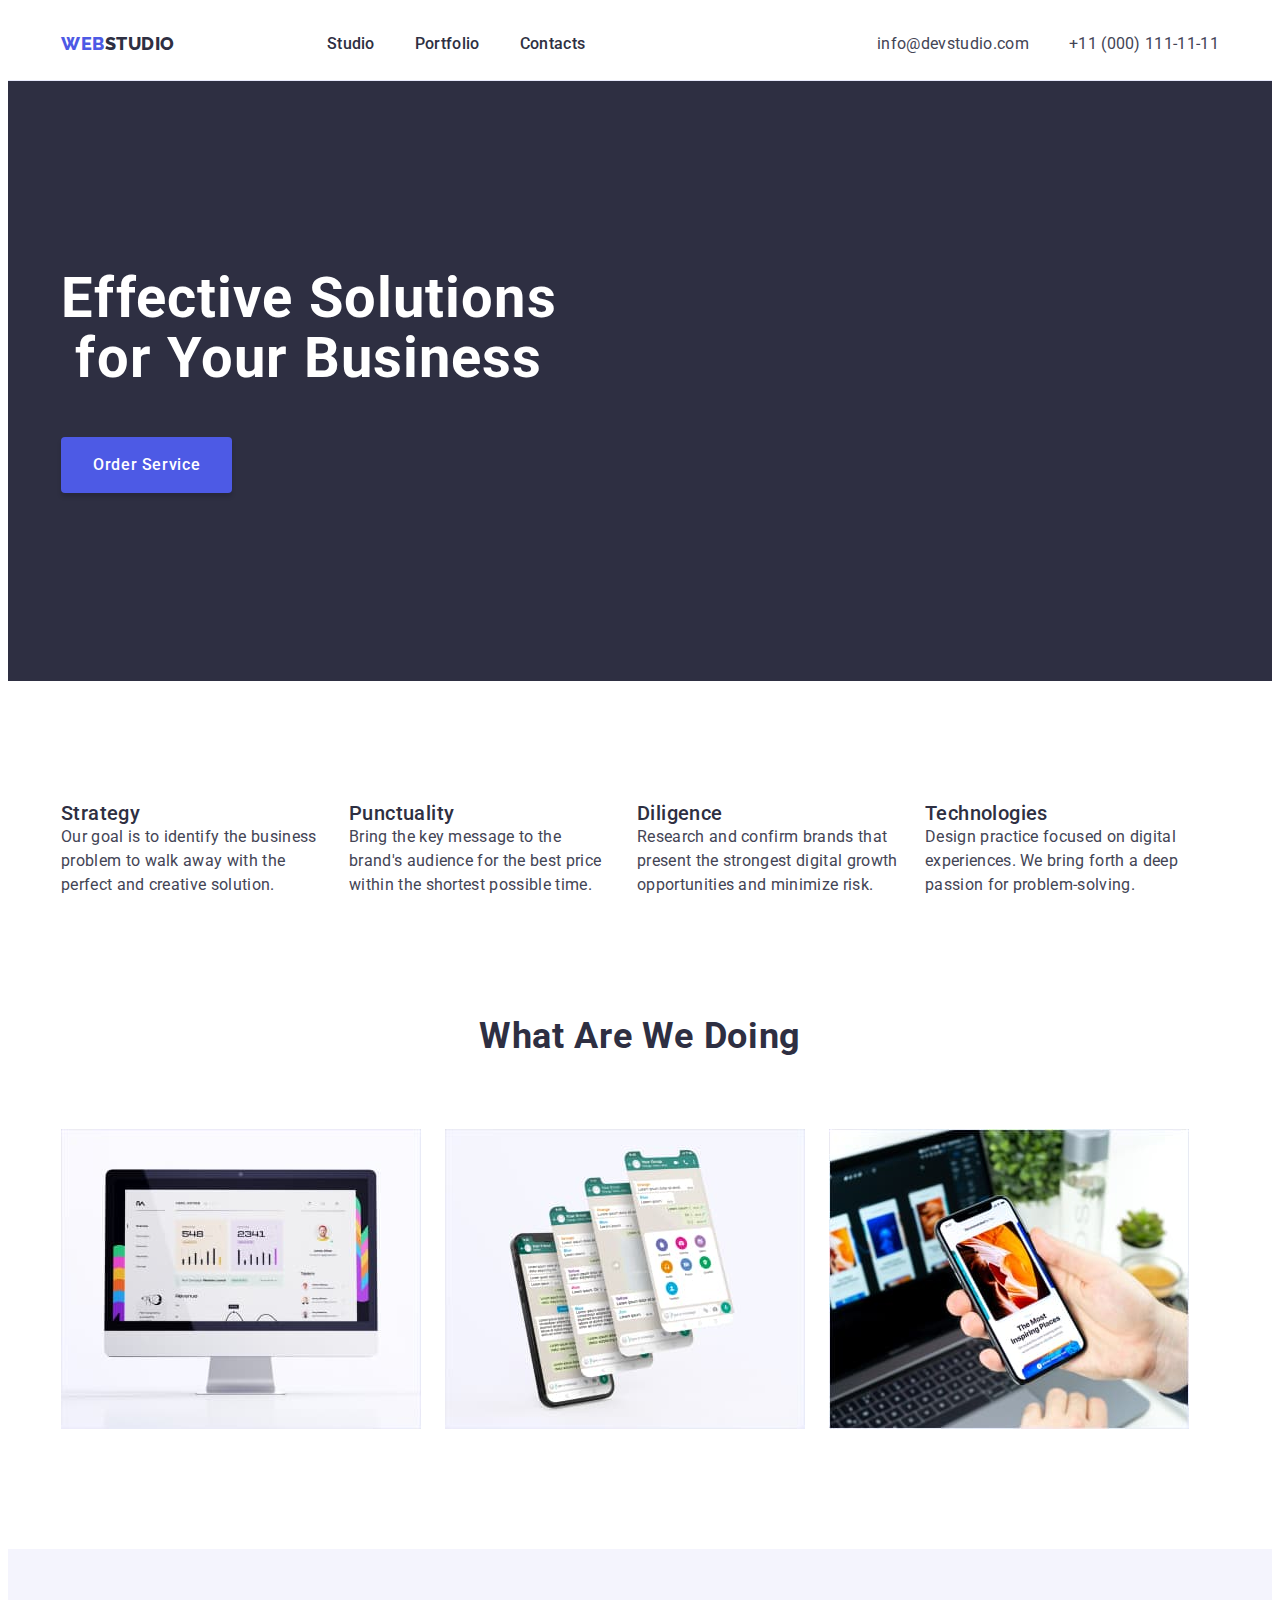
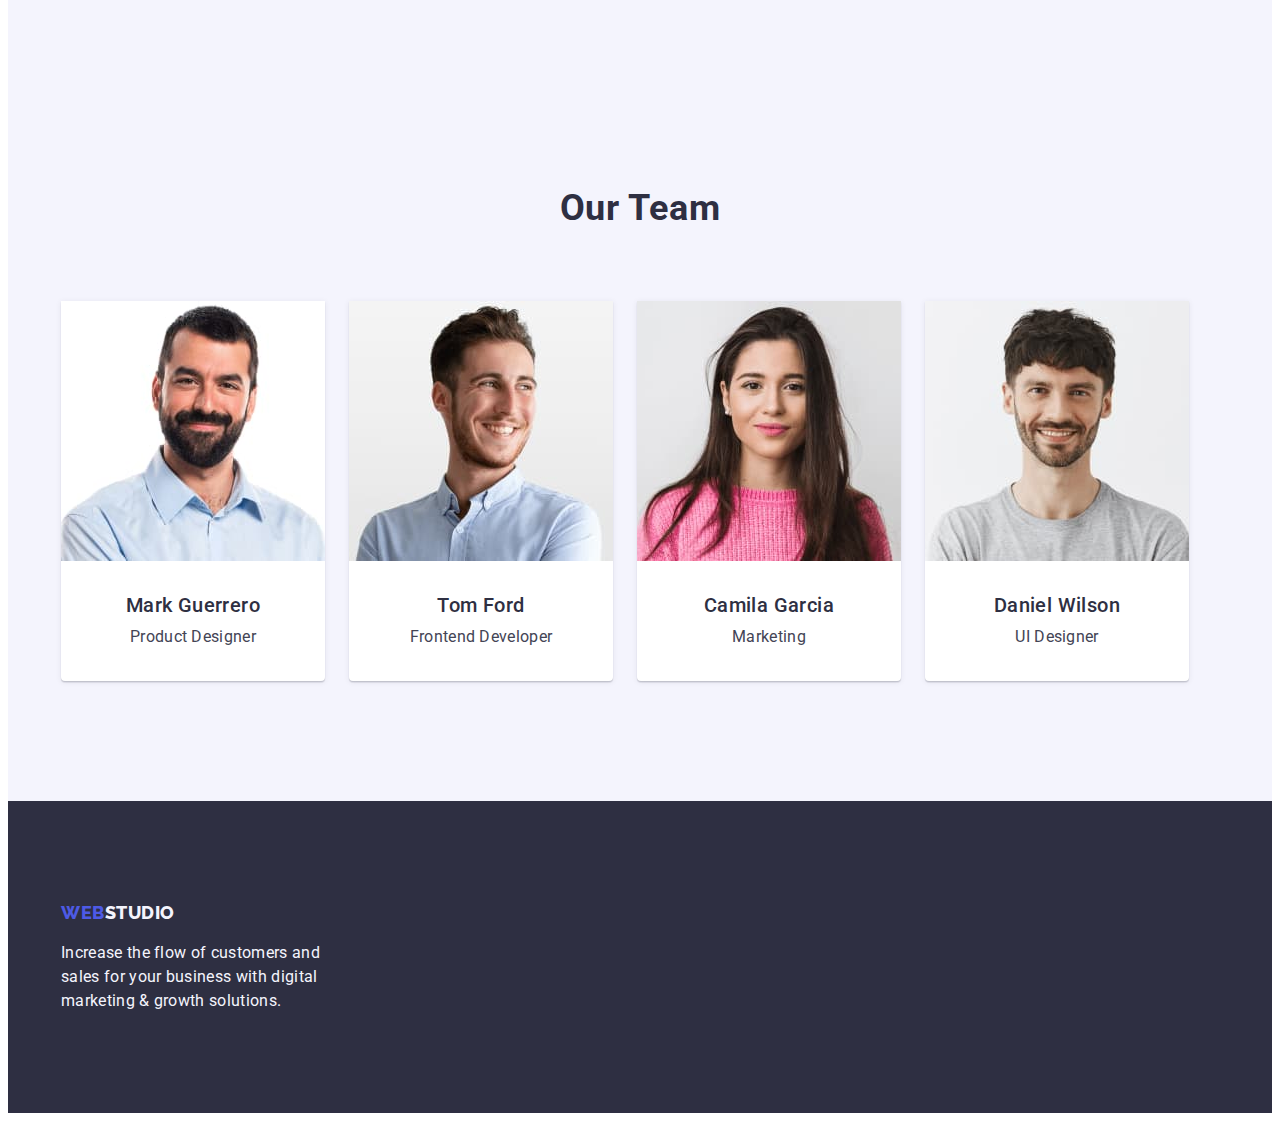
==== index.html @ 6971f5da "upd" ====
<!DOCTYPE html>
<html lang="en">
<head>
    <meta charset="UTF-8">
    <meta name="viewport" content="width=device-width, initial-scale=1.0">
    <title>project</title>
    <link rel="preconnect" href="https://fonts.googleapis.com">
    <link rel="preconnect" href="https://fonts.gstatic.com" crossorigin>
    <link rel="preconnect" href="https://fonts.googleapis.com">
    <link rel="preconnect" href="https://fonts.gstatic.com" crossorigin>
    <link href="https://fonts.googleapis.com/css2?family=Inter:wght@400;700&family=Raleway:wght@800&family=Roboto:wght@400;500;700&display=swap" rel="stylesheet">
    <link rel="stylesheet" href="https://cdnjs.cloudflare.com/ajax/libs/modern-normalize/2.0.0/modern-normalize.min.css"
        integrity="sha512-4xo8blKMVCiXpTaLzQSLSw3KFOVPWhm/TRtuPVc4WG6kUgjH6J03IBuG7JZPkcWMxJ5huwaBpOpnwYElP/m6wg=="
        crossorigin="anonymous" referrerpolicy="no-referrer" />
    <link rel="stylesheet" href="./css/style.css">
</head>
<body>

    <header class="header-content">
        <div class="container header-container">
      <nav class="header-nav">
        <a class="logo link" href="/index.html">Web<span class="logo-studio-header">Studio</span></a>
            
            <ul class="list container-list" >
                <li><a class="list-link link" href="./index.html">Studio</a></li>
                <li><a class="list-link link" href="./portfolio.html">Portfolio</a></li>
                <li><a class="list-link link" href="">Contacts</a></li>
            </ul>
          
      </nav>
      
        <address class="contacts">
            <ul class="contacts-list">
                <li><a class="contacts-list-link link" href="mailto:info@devstudio.com">info@devstudio.com</a></li>
                <li><a class="contacts-list-link link" href="mailto:info@devstudio.com">+11 (000) 111-11-11</a></li>
            </ul>
        </address>
        </div>
    </header>

    <main>
        
        
        <section class="body">
            <div class="container">
                <h1 class="title">Effective Solutions <br> for Your Business</h1>
                <button class="title-btn"  type="button">Order Service</button>
            </div>
        </section>

        <section section-2>
            <div class="container">
                <h2 class="visually-hidden" >Advantages</h2>
                 <ul class="list container-list-item">
                    <li><h3 class="caption">Strategy</h3><p class="caption-desc">Our goal is to identify the business problem to walk away with the perfect and creative solution.</p></li>
                    <li><h3 class="caption">Punctuality</h3><p class="caption-desc">Bring the key message to the brand's audience for the best price within the shortest possible time.</p></li>
                    <li><h3 class="caption">Diligence</h3><p class="caption-desc">Research and confirm brands that present the strongest digital growth opportunities and minimize risk.</p></li>
                    <li><h3 class="caption">Technologies</h3><p class="caption-desc">Design practice focused on digital experiences. We bring forth a deep passion for problem-solving.</p></li>
                </ul>
            </div>
        </section>

        <section>
            <div class="container">
                <h2 class="subtitle">What are we doing</h2>
                <ul class="list container-img">
                    <li><img src="./images/img-menu-1.jpg" width="360" height="300" alt="PC"></li>
                    <li><img src="./images/img-menu-2.jpg" width="360" height="300" alt="PHONES"></li>
                    <li><img src="./images/img-menu-3.jpg" width="360" height="300" alt="PHONE"></li>
                </ul>
            </div>
        </section>

        <section class="aside">
            <div class="container">
                <h2 class="subject">Our Team</h2>
                <ul class="list subject-list ">
                    <li class="subject-list-teammate"><img src="./images/teammate-1-min.jpg" width="264" height="260" alt="photo Product Designer"><h3 class="subject-name">Mark Guerrero</h3><p class="subject-jobtitle">Product Designer</p></li>
                    <li class="subject-list-teammate"><img src="./images/teammate-2-min.jpg" width="264" height="260" alt="photo Frontend Developer"><h3 class="subject-name" >Tom Ford</h3><p class="subject-jobtitle">Frontend Developer</p></li>
                    <li class="subject-list-teammate"><img src="./images/teammate-3-min.jpg" width="264" height="260" alt="photo Marketing"><h3 class="subject-name">Camila Garcia</h3><p class="subject-jobtitle">Marketing</p></li>
                    <li class="subject-list-teammate"><img src="./images/teammate-4-min.jpg" width="264" height="260" alt="photo UI Designer"><h3 class="subject-name">Daniel Wilson</h3><p class="subject-jobtitle">UI Designer</p></li>
                </ul>
            </div>
        </section>
    </main>
<footer class="footer">
    <div class="container">
        <a class="title-footer link" href="/portfolio.html">Web<span class="logo-studio-footer">Studio</span></a>
        <p class="footer-text">Increase the flow of customers and <br>sales for your business with digital <br>marketing &
        growth solutions.</p>
    </div>
</footer>
   
    
</body>
</html>
---- css/style.css ----
:root {
    --brand-color: #4D5AE5;
    --brand-color2: #2E2F42;
    --brand-color3: #404BBF;
    --brand-color4: #FFFFFF;
    --brand-color5: #434455;
    --brand-color6: #F4F4FD;
    --brand-color7: #E7E9FC;


}

h1, h2, h3, h4, h5, h6, p{
    margin: 0;
}



img{
    display: block;
}

body {
    font-family: "Roboto", sans-serif;
    color: #434455;
    background-color: #FFFFFF;
}


a {
    text-decoration: none;
}

ul {
    list-style: none;
    margin: 0;
    padding-left: 0;
}

button{
    cursor: pointer;
}

.container { 
max-width: 1158px;
padding-left: 15px;
padding-right: 15px;
margin-left:  auto;
margin-right:  auto;

}

header{
    border-bottom: 1px solid var(--brand-color7);
    padding-top: 24px;
    padding-bottom: 24px;
    
}

.header-nav{
    display: flex;
    align-items: center;
    gap: 76px;

}
.visually-hidden {
    position: absolute;
    width: 1px;
    height: 1px;
    margin: -1px;
    border: 0;
    padding: 0;
    white-space: nowrap;
    clip-path: inset(100%);
    clip: rect(0 0 0 0);
    overflow: hidden;
}



.logo {
    color: var(--brand-color);
    font-family: 'Raleway', sans-serif;
    font-size: 18px;
    font-weight: 800;
    line-height: 1.17;
    letter-spacing: 0.03em;
    text-transform: uppercase;
    margin-right: 76px;
    
    
  
   
}

.link{
    text-decoration: none;
}

.logo-studio-header{
    color: var(--brand-color2);

}

.list-link{
        color:var(--brand-color2);
        font-size: 16px;
        font-weight: 500;
        line-height: 1.5;
        letter-spacing: 0.02em;
        padding: 24px 0;
}

.list-link:hover{
    color:var(--brand-color3);
}

.list-link:focus{
    color: var(--brand-color3);
}


.list {
    list-style: none;

}

.container-list-item{
    display: flex;
    gap: 24px;
    padding-top: 120px;

}

.container-list{
    display: flex;
    gap: 40px;

   
}



address{
    font-style: normal;
}

.contacts{
    color:var(--brand-color5);
    font-size: 16px;
    line-height: 1.5;
    letter-spacing: 0.02em;
    margin-left: auto;

       
        
}

.contacts-list{
    display: flex;
    gap: 40px;
   
}

.header-container{
    display: flex;
    align-items: center;
}

.contacts:hover{
    color: var(--brand-color3);
}

.contacts:focus{
    color: var(--brand-color3);
}

.contacts-list-link{
    font-size: 16px;
    line-height: 1.5;
    letter-spacing: 0.02em;
    color: var(--brand-color5);
}

.contacts-list-link:hover{
    color: var(--brand-color3);
}

.contacts-list-link:focus{
    color: var(--brand-color3);
}

.pagination-btn{
    background-color: var(--brand-color6);
    color: var(--brand-color);
    font-size: 16px;
    font-weight: 500;
    line-height: 1.5;
    letter-spacing: 0.04em;
    font-family: inherit;
    padding: 12px 24px 12px 24px;
    border-radius: 4px;
    border: 1px solid var(--brand-color7)
}


.pagination-btn:hover{
    background-color: var(--brand-color3);
    color:var(--brand-color4)
}

.pagination-btn:focus{
    background-color: var(--brand-color3);
    color: var(--brand-color4);
}

.picture-subtitle{
    color:var(--brand-color2);
    font-size: 20px;
    font-weight: 500;
    line-height: 1.2;
    letter-spacing: 0.02em;
    padding-top: 32px;
    padding-bottom: 8px;
    padding-left: 16px;
}

.picture-desc{
    color:var(--brand-color5);
    font-size: 16px;
    line-height: 1.5;
    letter-spacing: 0.02em;

}

.footer{
    background-color: var(--brand-color2);
    padding-top: 101px;
    padding-bottom: 100px;
}

.title-footer{
    color: var(--brand-color);
    font-family: 'Raleway', sans-serif;
    font-size: 18px;
    font-weight: 800;
    line-height: 1.17;
    letter-spacing: 0.03em;
    text-transform: uppercase;

}

.logo-studio-footer {
    color: var(--brand-color6);
    font-size: 18px;
    font-weight: 800;
    line-height: 1.16;
    letter-spacing: 0.03em;
}


.footer-text{
    color: var(--brand-color6);
    font-size: 16px;
    line-height: 1.5;
    letter-spacing: 0.02em;
    margin-top: 17px;
}


.body{
    background-color: var(--brand-color2);
    padding: 188px 0 188px 0;

}

.title{
        font-family: 'Roboto', sans-serif;
        font-size: 56px;
        line-height: 1.07;
        letter-spacing: 0.02em;
        color: var(--brand-color4);
        text-align: center;
        margin-bottom: 48px;
        max-width: 496px;
}

.title-btn{
    background-color: var(--brand-color);
    color: var(--brand-color4);
    font-family: 'Roboto', sans-serif;
    font-weight: 500;
    font-size: 16px;
    line-height: 1.5;
    letter-spacing: 0.04em;
    padding: 16px 32px 16px 32px;
    border-radius: 4px;
    box-shadow: 0px 4px 4px 0px rgba(0, 0, 0, 0.15);
    display: block;
    min-width: 169px;
    height: 56px;
    border: none;
}


.title-btn:hover{
    background-color: var(--brand-color3);
}

.title-btn:focus{
    background-color: var(--brand-color3);
}

.caption{
        color: var(--brand-color2);
        font-size: 20px;
        font-weight: 500;
        line-height: 1.2;
        letter-spacing: 0.02em;
}

.section-2{
    padding: 120px 0;
}

.list-tagline{
    line-height: 1.5;
    letter-spacing: 0.02em;
    color: var(--brand-color5);
    padding-bottom: 32px;
    padding-left: 16px;
}
.caption-desc{
        font-size: 16px;
        line-height: 1.5;
        letter-spacing: 0.02em;
        color: var(--brand-color5);
        width: 264px;
}

.subtitle{
        color: var(--brand-color2);
        font-family: 'Roboto', sans-serif;
        font-size: 36px;
        line-height: 1.11;
        letter-spacing: 0.02em;
        text-align: center;
        text-transform: capitalize;
        padding-top: 120px;
        padding-bottom: 72px;
      
}

.container-img{
    display: flex;
    gap: 24px;
    padding-bottom: 120px;
}

.subject-list-teammate{
    background-color: var(--brand-color4);
    box-shadow: 0px 2px 1px 0px rgba(46, 47, 66, 0.08), 0px 1px 1px 0px rgba(46, 47, 66, 0.16), 0px 1px 6px 0px rgba(46, 47, 66, 0.08);
    border-radius: 0px 0px 4px 4px;
    
       
}

.aside{
    background-color: var(--brand-color6);
}
.subject{
        color: var(--brand-color2);
        font-size: 36px;
        line-height: 1.11;
        letter-spacing: 0.02em;
        text-align: center;
        text-transform: capitalize;
        background-color: var(--brand-color6);
        padding-top: 240px;
        padding-bottom: 72px;
}

.subject-list{
    background-color: var(--brand-color6);
    display: flex;
    gap: 24px;
    padding-bottom: 120px;
}
.subject-name{
        color: var(--brand-color2);
        font-size: 20px;
        font-weight: 500;
        line-height: 1.2;
        letter-spacing: 0.02em;
        text-align: center;
        padding-top: 32px;
        padding-bottom: 8px;
}

.subject-jobtitle{
        color:var(--brand-color5);
        font-size: 16px;
        line-height: 1.5;
        letter-spacing: 0.02em;
        text-align: center;
        padding-bottom: 32px;
}


.list-btn{
    padding-top: 96px;
    padding-bottom: 72px;
    display: flex;
    justify-content: center;
    gap: 24px;


}

.container-images{
    flex-wrap: wrap;
    display: flex;
    gap: 24px;
    padding-bottom: 120px;
  
    }

.container-images-link{
   border: 1px solid var(--brand-color7);
    
}
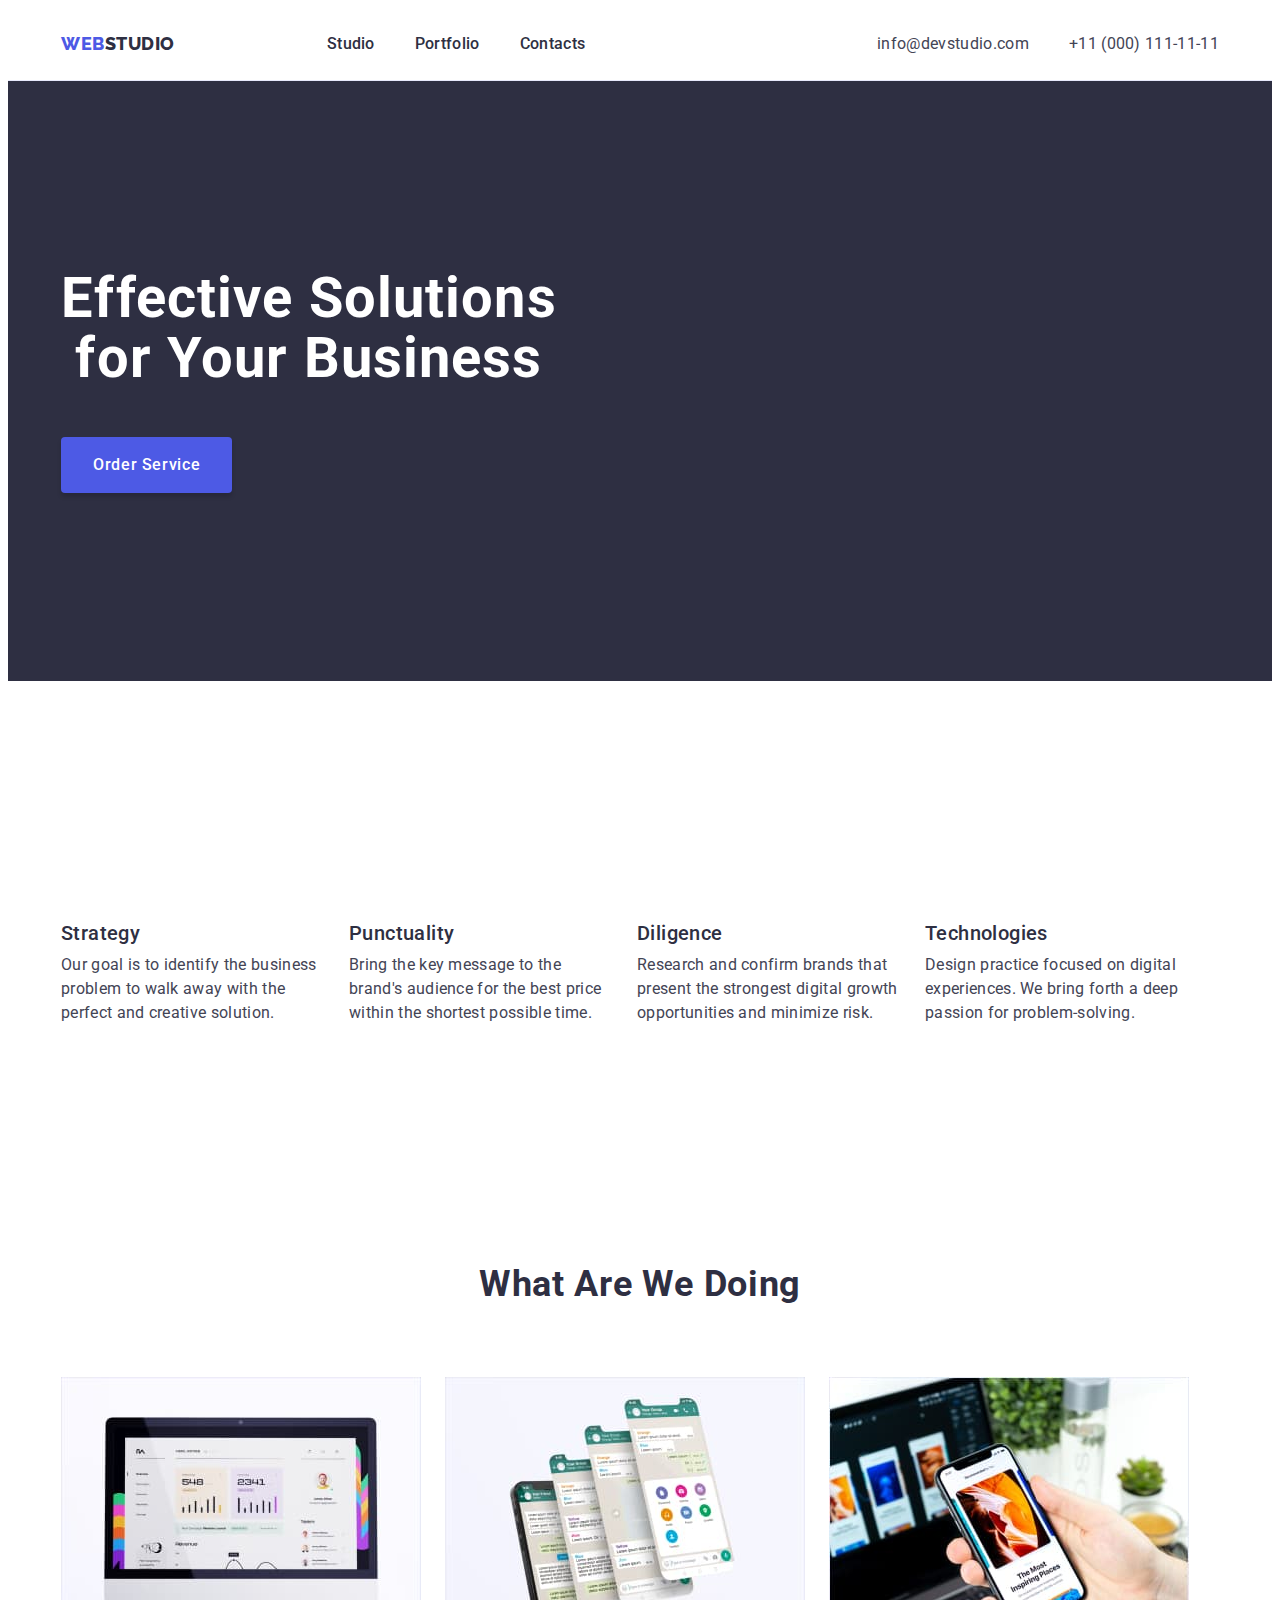
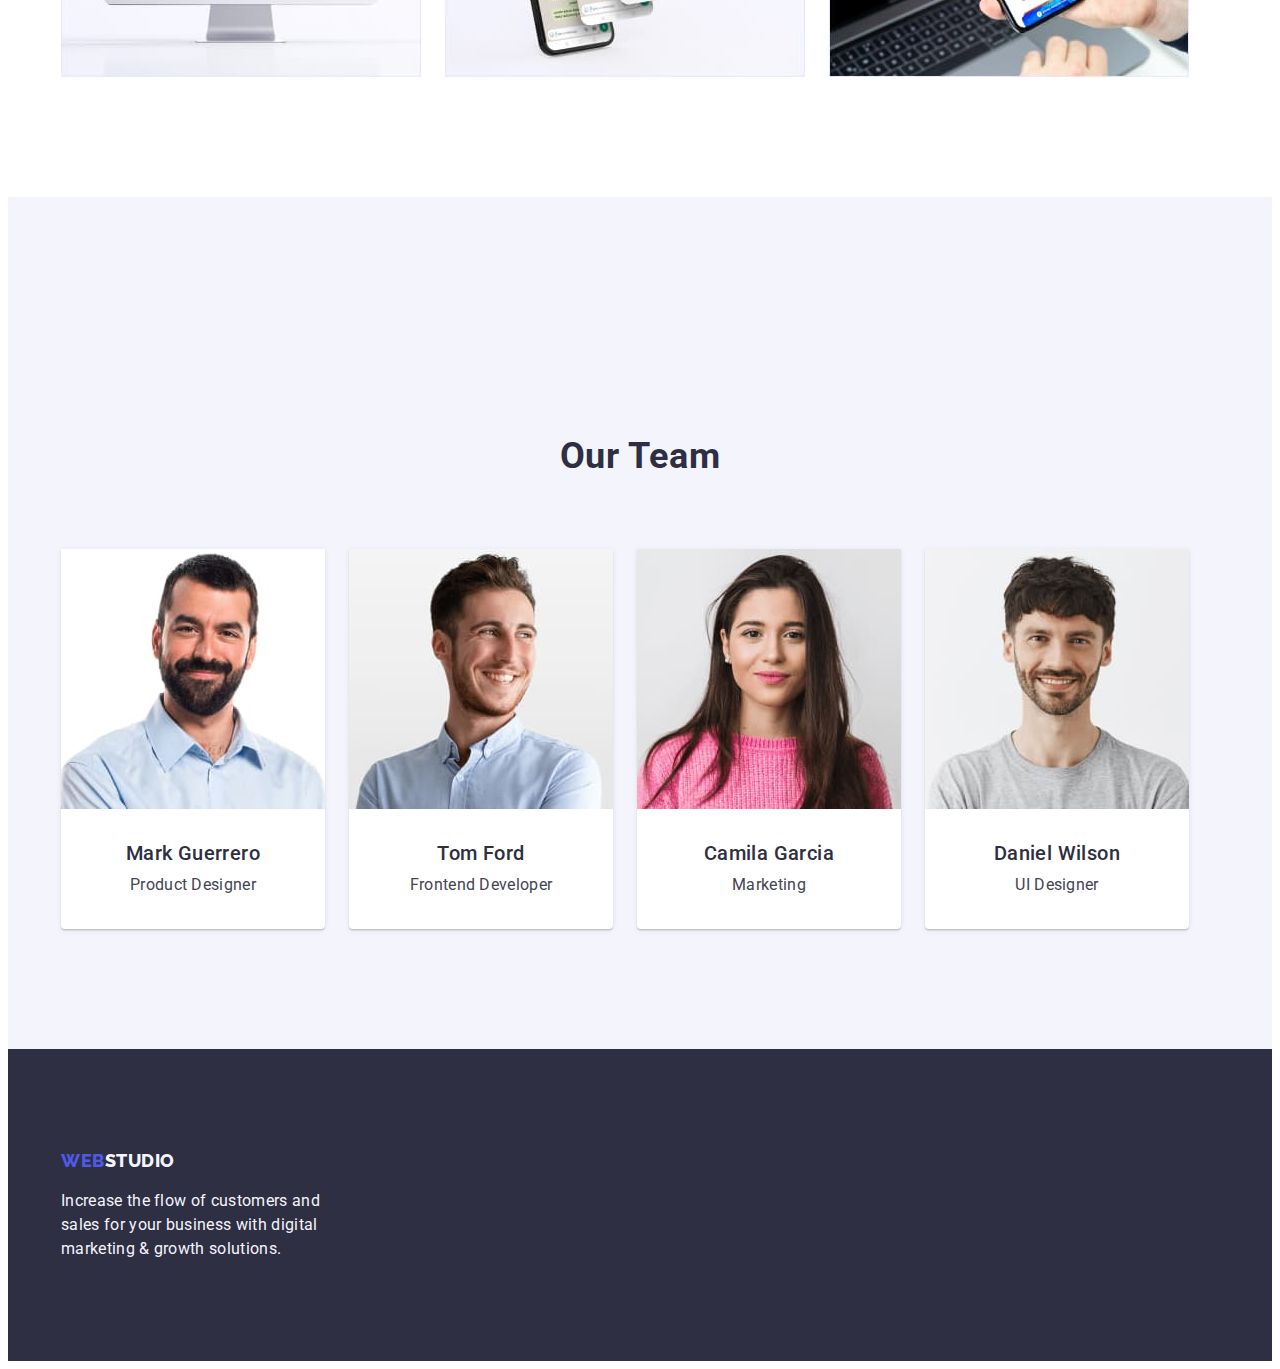
==== commit 9e077972: "sss" ====
--- a/index.html
+++ b/index.html
@@ -48,11 +48,11 @@
             </div>
         </section>
 
-        <section section-2>
+        <section class="section-two">
             <div class="container">
                 <h2 class="visually-hidden" >Advantages</h2>
                  <ul class="list container-list-item">
-                    <li><h3 class="caption">Strategy</h3><p class="caption-desc">Our goal is to identify the business problem to walk away with the perfect and creative solution.</p></li>
+                    <li class="section-two-items"><h3 class="caption">Strategy</h3><p class="caption-desc">Our goal is to identify the business problem to walk away with the perfect and creative solution.</p></li>
                     <li><h3 class="caption">Punctuality</h3><p class="caption-desc">Bring the key message to the brand's audience for the best price within the shortest possible time.</p></li>
                     <li><h3 class="caption">Diligence</h3><p class="caption-desc">Research and confirm brands that present the strongest digital growth opportunities and minimize risk.</p></li>
                     <li><h3 class="caption">Technologies</h3><p class="caption-desc">Design practice focused on digital experiences. We bring forth a deep passion for problem-solving.</p></li>
--- a/css/style.css
+++ b/css/style.css
@@ -318,9 +318,10 @@
         font-weight: 500;
         line-height: 1.2;
         letter-spacing: 0.02em;
-}
-
-.section-2{
+        margin-bottom: 8px;
+}
+
+.section-two{
     padding: 120px 0;
 }
 
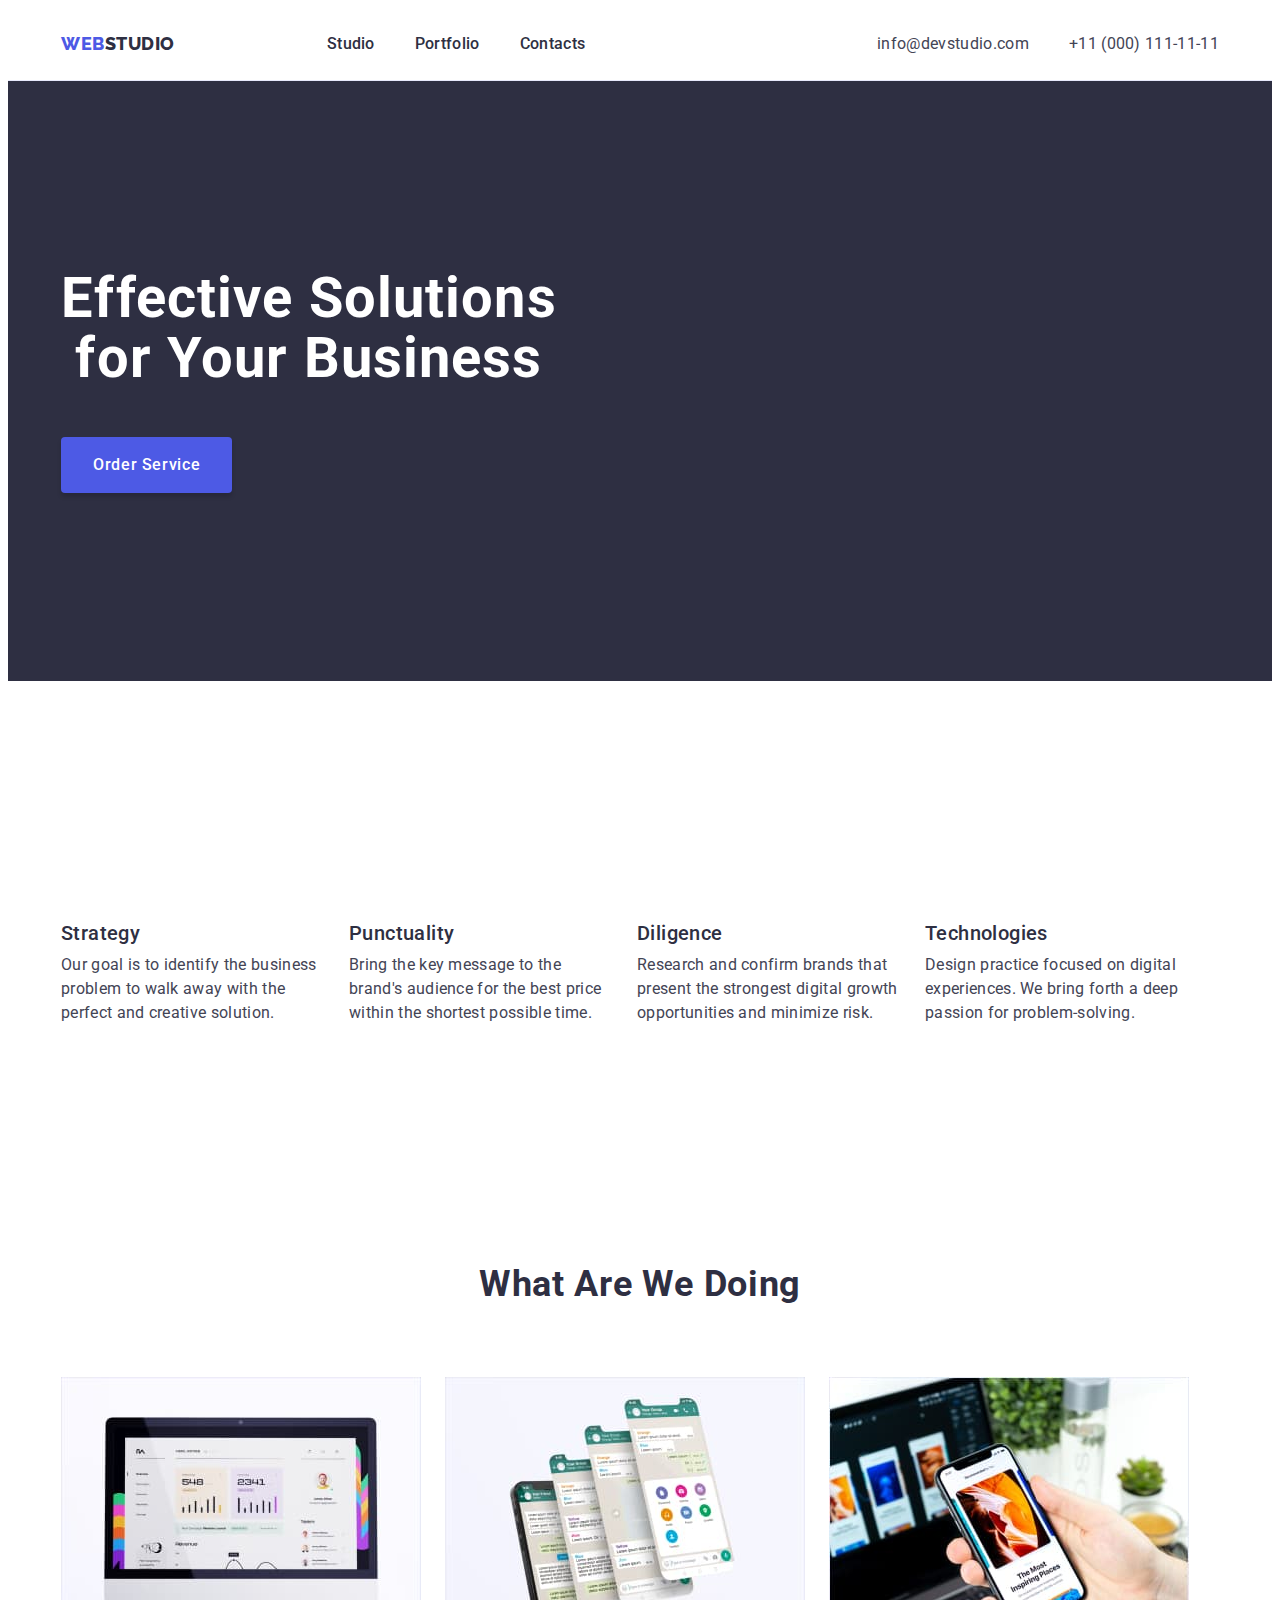
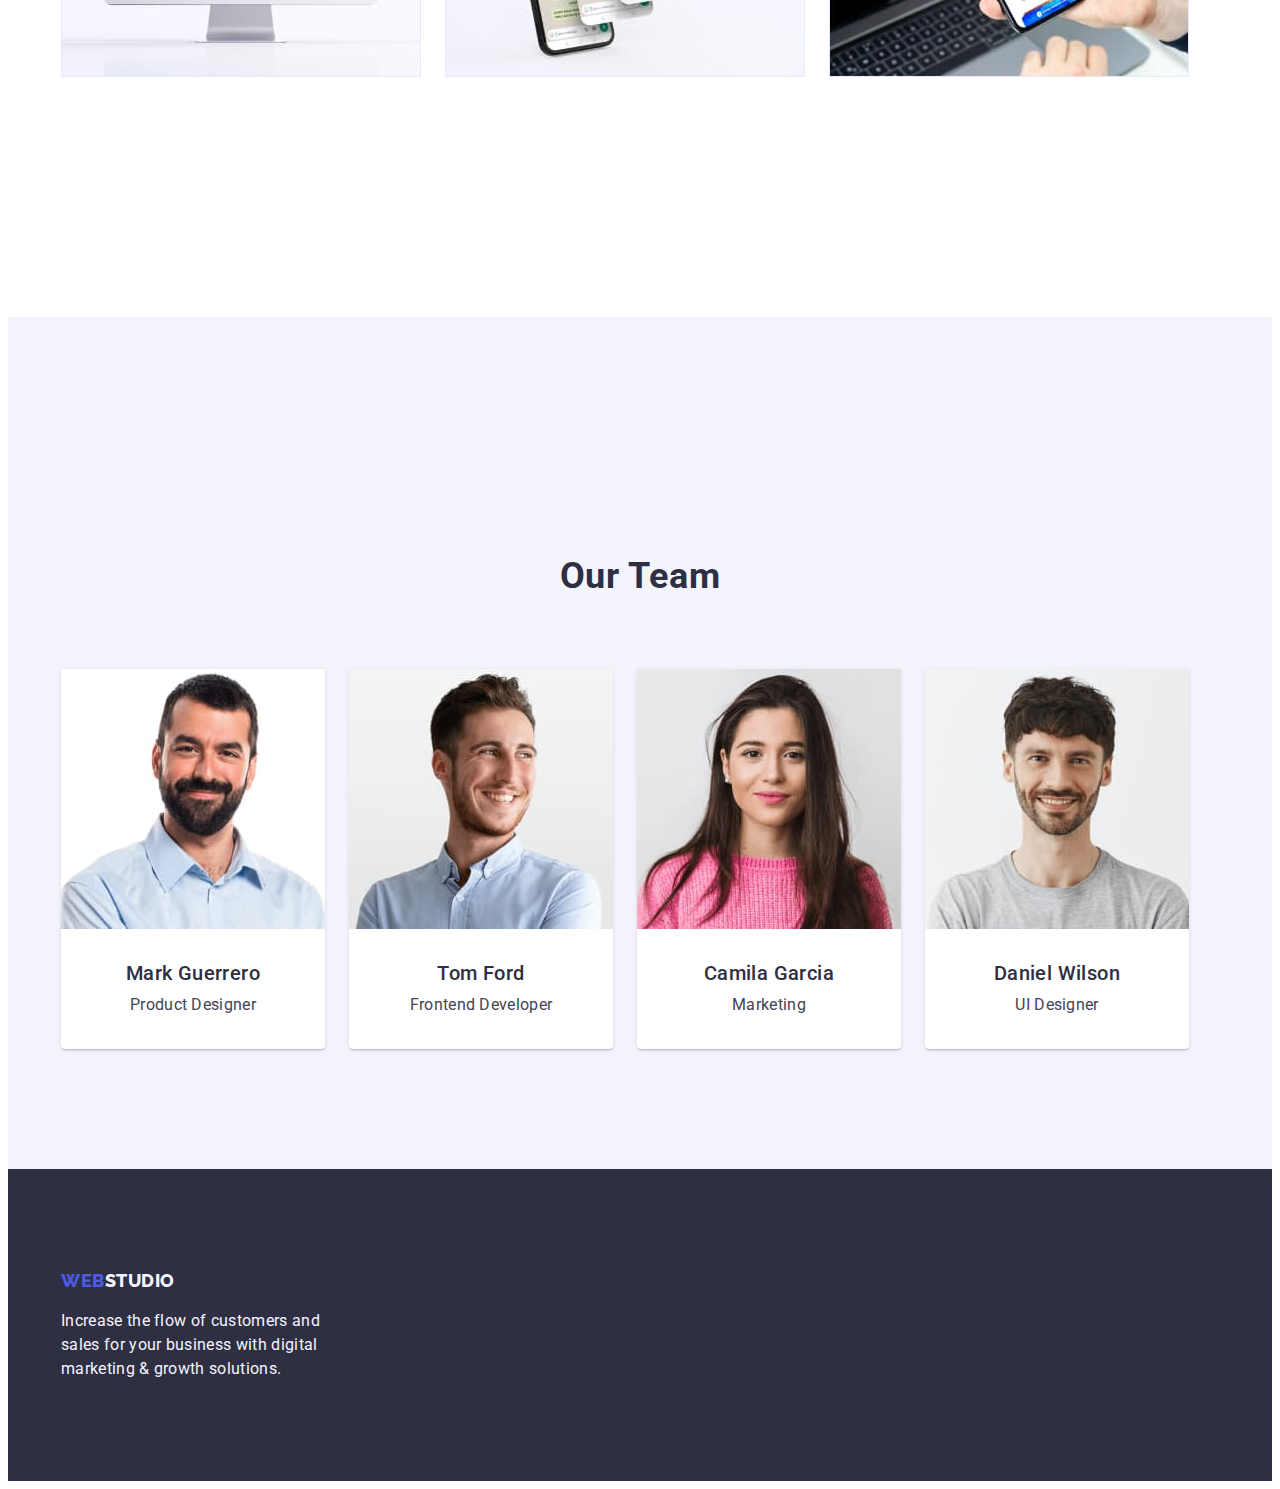
==== commit c4920f43: "upd23.07" ====
--- a/index.html
+++ b/index.html
@@ -53,18 +53,18 @@
                 <h2 class="visually-hidden" >Advantages</h2>
                  <ul class="list container-list-item">
                     <li class="section-two-items"><h3 class="caption">Strategy</h3><p class="caption-desc">Our goal is to identify the business problem to walk away with the perfect and creative solution.</p></li>
-                    <li><h3 class="caption">Punctuality</h3><p class="caption-desc">Bring the key message to the brand's audience for the best price within the shortest possible time.</p></li>
-                    <li><h3 class="caption">Diligence</h3><p class="caption-desc">Research and confirm brands that present the strongest digital growth opportunities and minimize risk.</p></li>
-                    <li><h3 class="caption">Technologies</h3><p class="caption-desc">Design practice focused on digital experiences. We bring forth a deep passion for problem-solving.</p></li>
+                    <li class="section-two-items"><h3 class="caption">Punctuality</h3><p class="caption-desc">Bring the key message to the brand's audience for the best price within the shortest possible time.</p></li>
+                    <li class="section-two-items"><h3 class="caption">Diligence</h3><p class="caption-desc">Research and confirm brands that present the strongest digital growth opportunities and minimize risk.</p></li>
+                    <li class="section-two-items"><h3 class="caption">Technologies</h3><p class="caption-desc">Design practice focused on digital experiences. We bring forth a deep passion for problem-solving.</p></li>
                 </ul>
             </div>
         </section>
 
-        <section>
+        <section class="section-three">
             <div class="container">
                 <h2 class="subtitle">What are we doing</h2>
                 <ul class="list container-img">
-                    <li><img src="./images/img-menu-1.jpg" width="360" height="300" alt="PC"></li>
+                    <li class="subtitle-items"><img src="./images/img-menu-1.jpg" width="360" height="300" alt="PC"></li>
                     <li><img src="./images/img-menu-2.jpg" width="360" height="300" alt="PHONES"></li>
                     <li><img src="./images/img-menu-3.jpg" width="360" height="300" alt="PHONE"></li>
                 </ul>
--- a/css/style.css
+++ b/css/style.css
@@ -325,6 +325,10 @@
     padding: 120px 0;
 }
 
+.section-three{
+    padding-bottom: 120px;
+}
+
 .list-tagline{
     line-height: 1.5;
     letter-spacing: 0.02em;
@@ -349,7 +353,8 @@
         text-align: center;
         text-transform: capitalize;
         padding-top: 120px;
-        padding-bottom: 72px;
+        margin-bottom: 72px;
+
       
 }
 
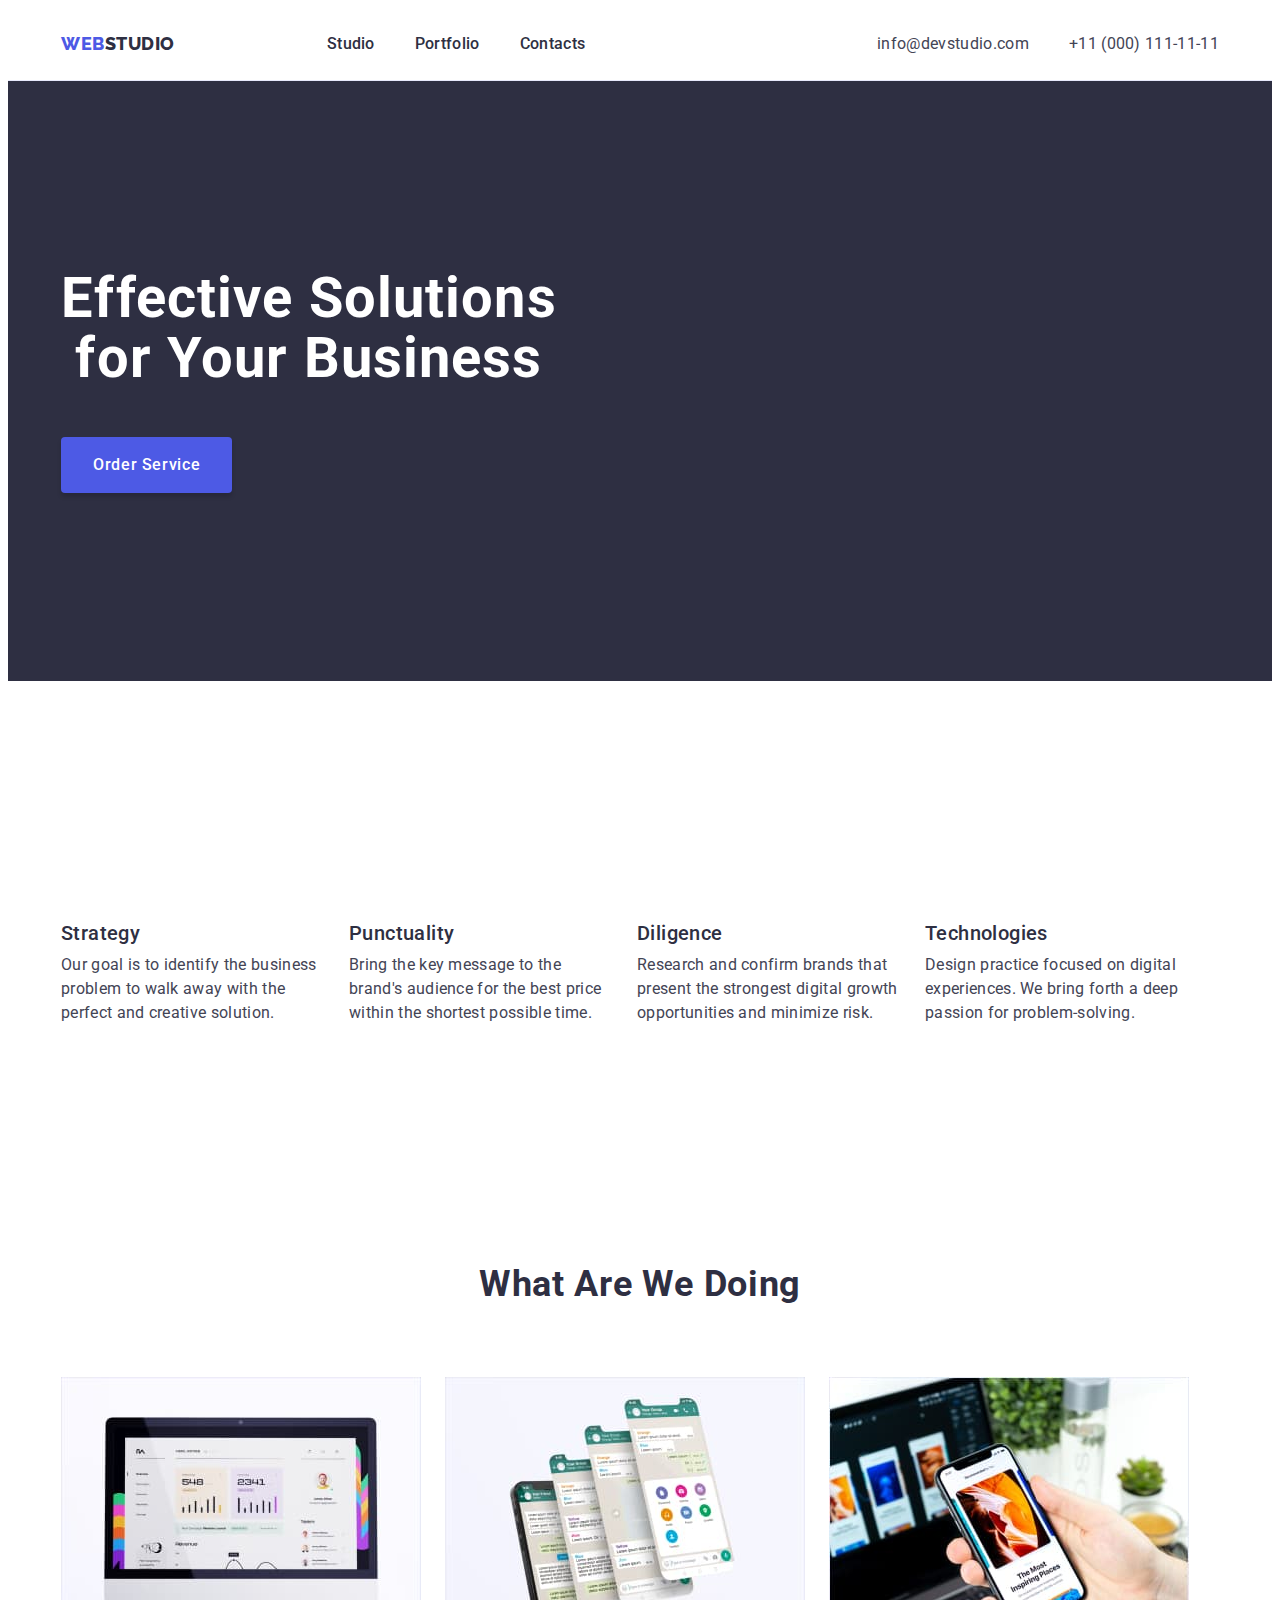
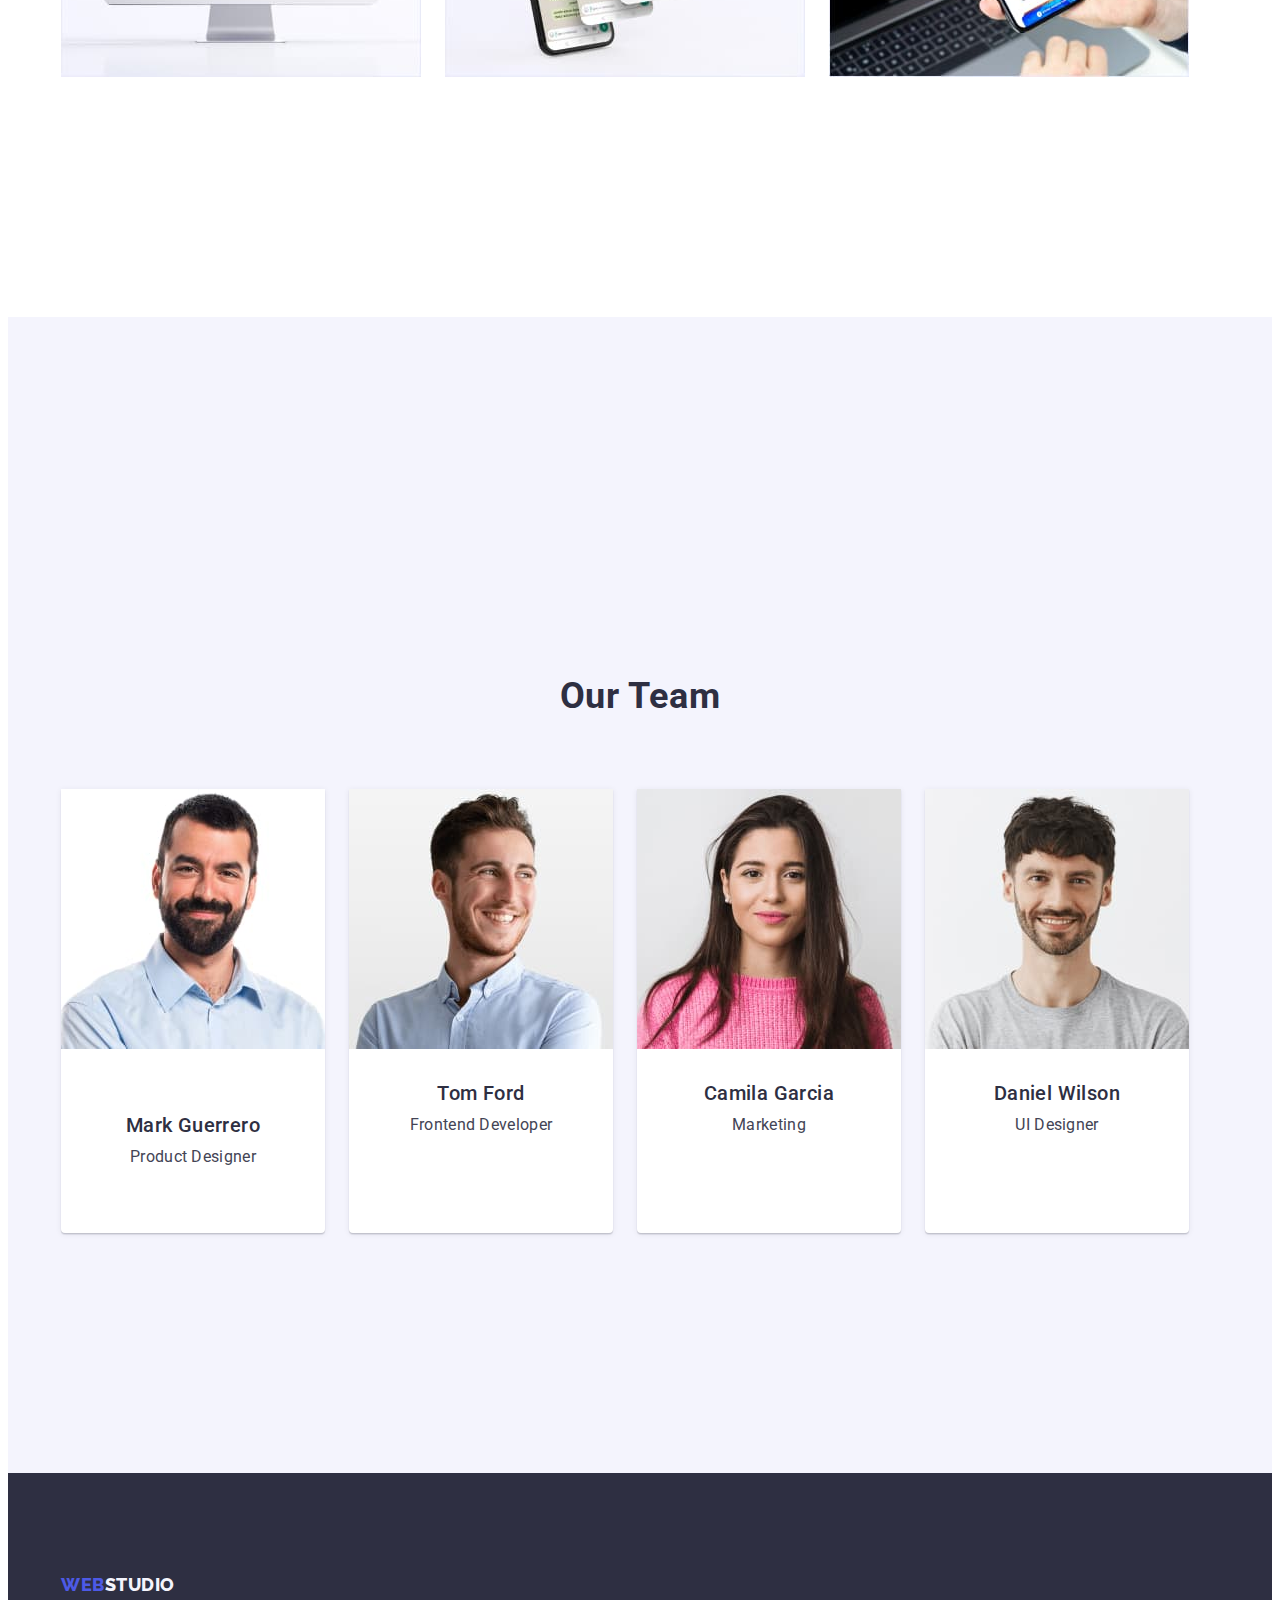
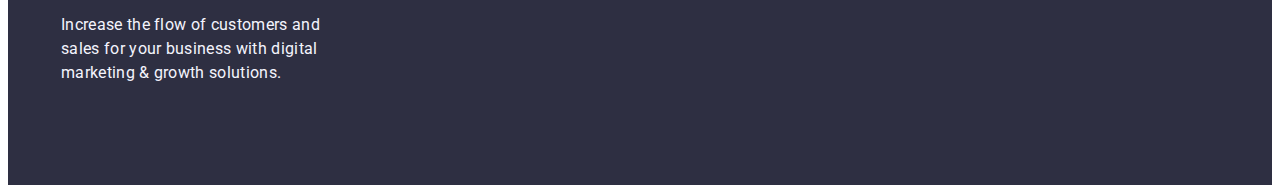
==== commit 9ece79a4: "upd" ====
--- a/index.html
+++ b/index.html
@@ -65,17 +65,17 @@
                 <h2 class="subtitle">What are we doing</h2>
                 <ul class="list container-img">
                     <li class="subtitle-items"><img src="./images/img-menu-1.jpg" width="360" height="300" alt="PC"></li>
-                    <li><img src="./images/img-menu-2.jpg" width="360" height="300" alt="PHONES"></li>
-                    <li><img src="./images/img-menu-3.jpg" width="360" height="300" alt="PHONE"></li>
+                    <li class="subtitle-items"><img src="./images/img-menu-2.jpg" width="360" height="300" alt="PHONES"></li>
+                    <li class="subtitle-items"><img src="./images/img-menu-3.jpg" width="360" height="300" alt="PHONE"></li>
                 </ul>
             </div>
         </section>
 
-        <section class="aside">
+        <section class="section-four">
             <div class="container">
                 <h2 class="subject">Our Team</h2>
                 <ul class="list subject-list ">
-                    <li class="subject-list-teammate"><img src="./images/teammate-1-min.jpg" width="264" height="260" alt="photo Product Designer"><h3 class="subject-name">Mark Guerrero</h3><p class="subject-jobtitle">Product Designer</p></li>
+                    <li class="subject-list-teammate"><img src="./images/teammate-1-min.jpg" width="264" height="260" alt="photo Product Designer"> <div class="name-job"> <h3 class="subject-name"> Mark Guerrero</h3><p class="subject-jobtitle">Product Designer</div></p></li>
                     <li class="subject-list-teammate"><img src="./images/teammate-2-min.jpg" width="264" height="260" alt="photo Frontend Developer"><h3 class="subject-name" >Tom Ford</h3><p class="subject-jobtitle">Frontend Developer</p></li>
                     <li class="subject-list-teammate"><img src="./images/teammate-3-min.jpg" width="264" height="260" alt="photo Marketing"><h3 class="subject-name">Camila Garcia</h3><p class="subject-jobtitle">Marketing</p></li>
                     <li class="subject-list-teammate"><img src="./images/teammate-4-min.jpg" width="264" height="260" alt="photo UI Designer"><h3 class="subject-name">Daniel Wilson</h3><p class="subject-jobtitle">UI Designer</p></li>
--- a/css/style.css
+++ b/css/style.css
@@ -372,8 +372,11 @@
        
 }
 
-.aside{
+.section-four{
     background-color: var(--brand-color6);
+    padding: 120px 0;
+
+    
 }
 .subject{
         color: var(--brand-color2);
@@ -384,7 +387,8 @@
         text-transform: capitalize;
         background-color: var(--brand-color6);
         padding-top: 240px;
-        padding-bottom: 72px;
+        margin-bottom: 72px;
+
 }
 
 .subject-list{
@@ -436,3 +440,7 @@
    border: 1px solid var(--brand-color7);
     
 }
+
+.name-job{
+    padding: 32px 0;
+}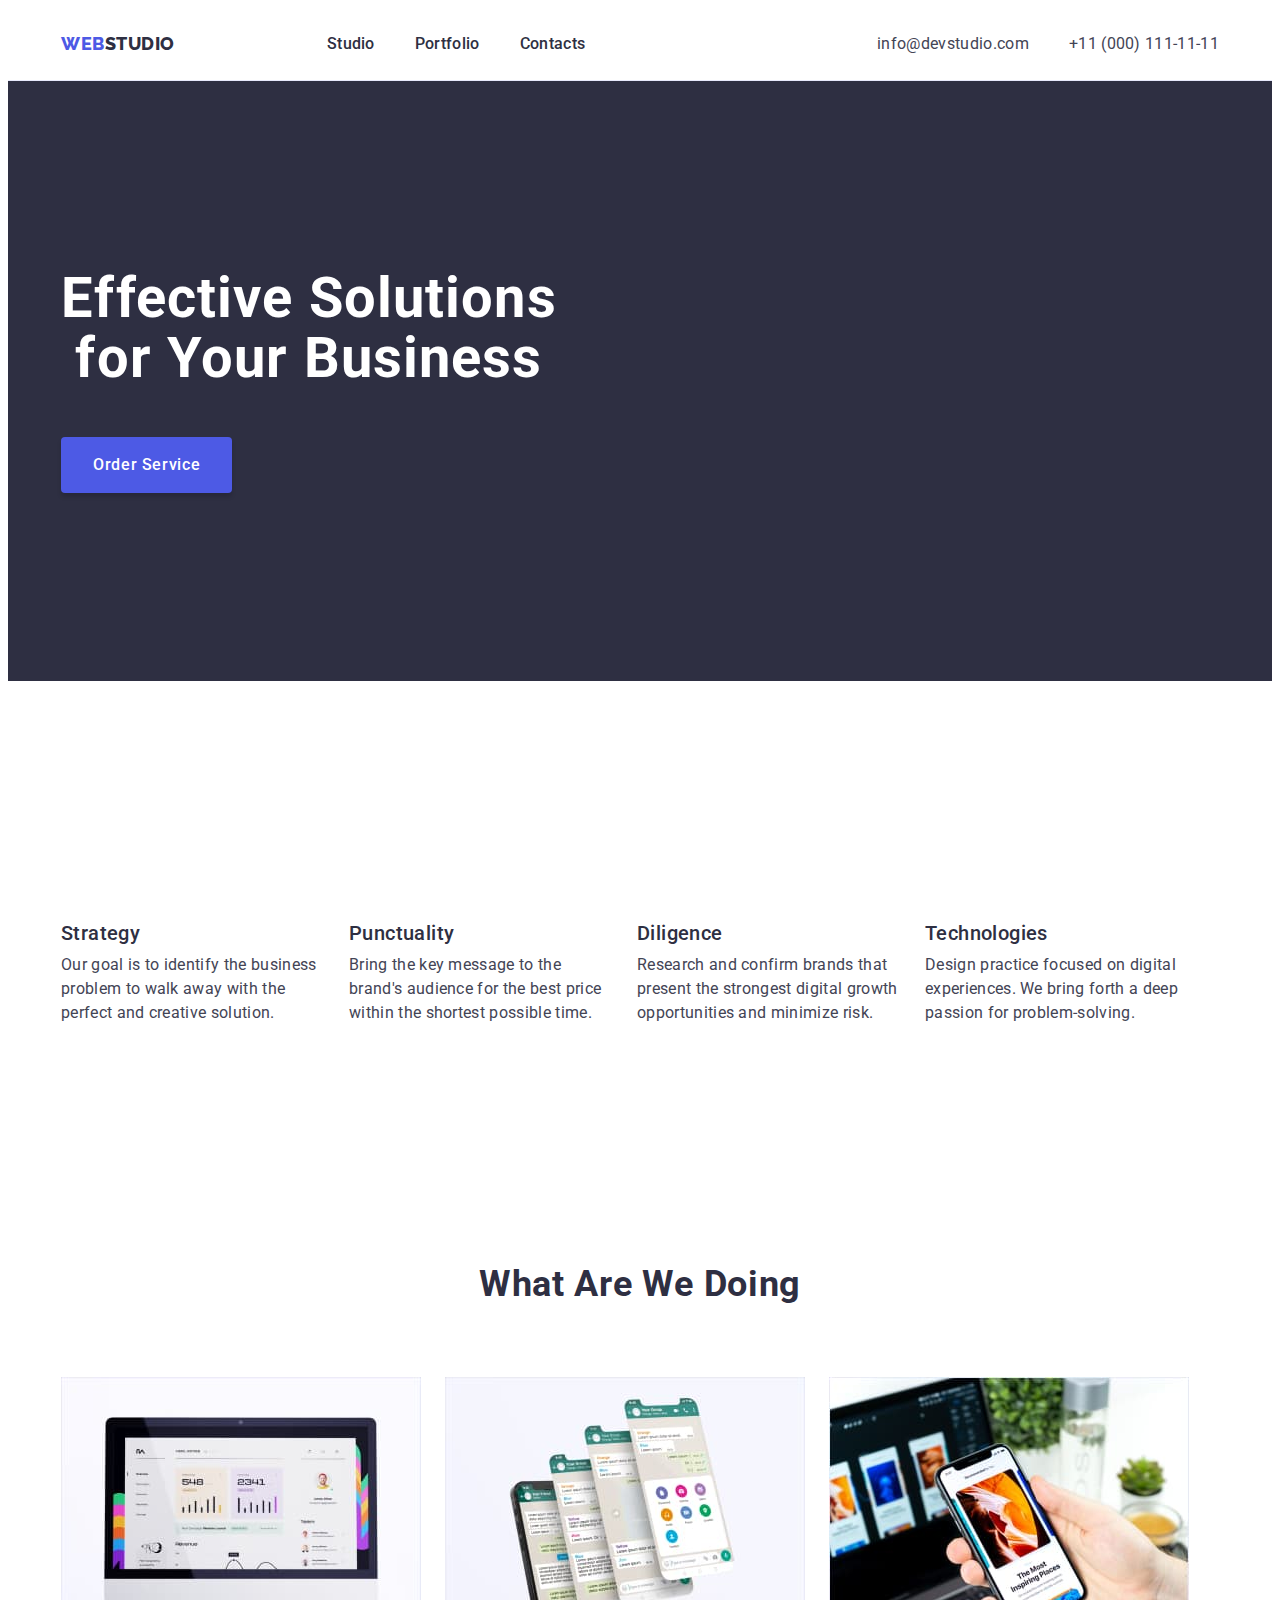
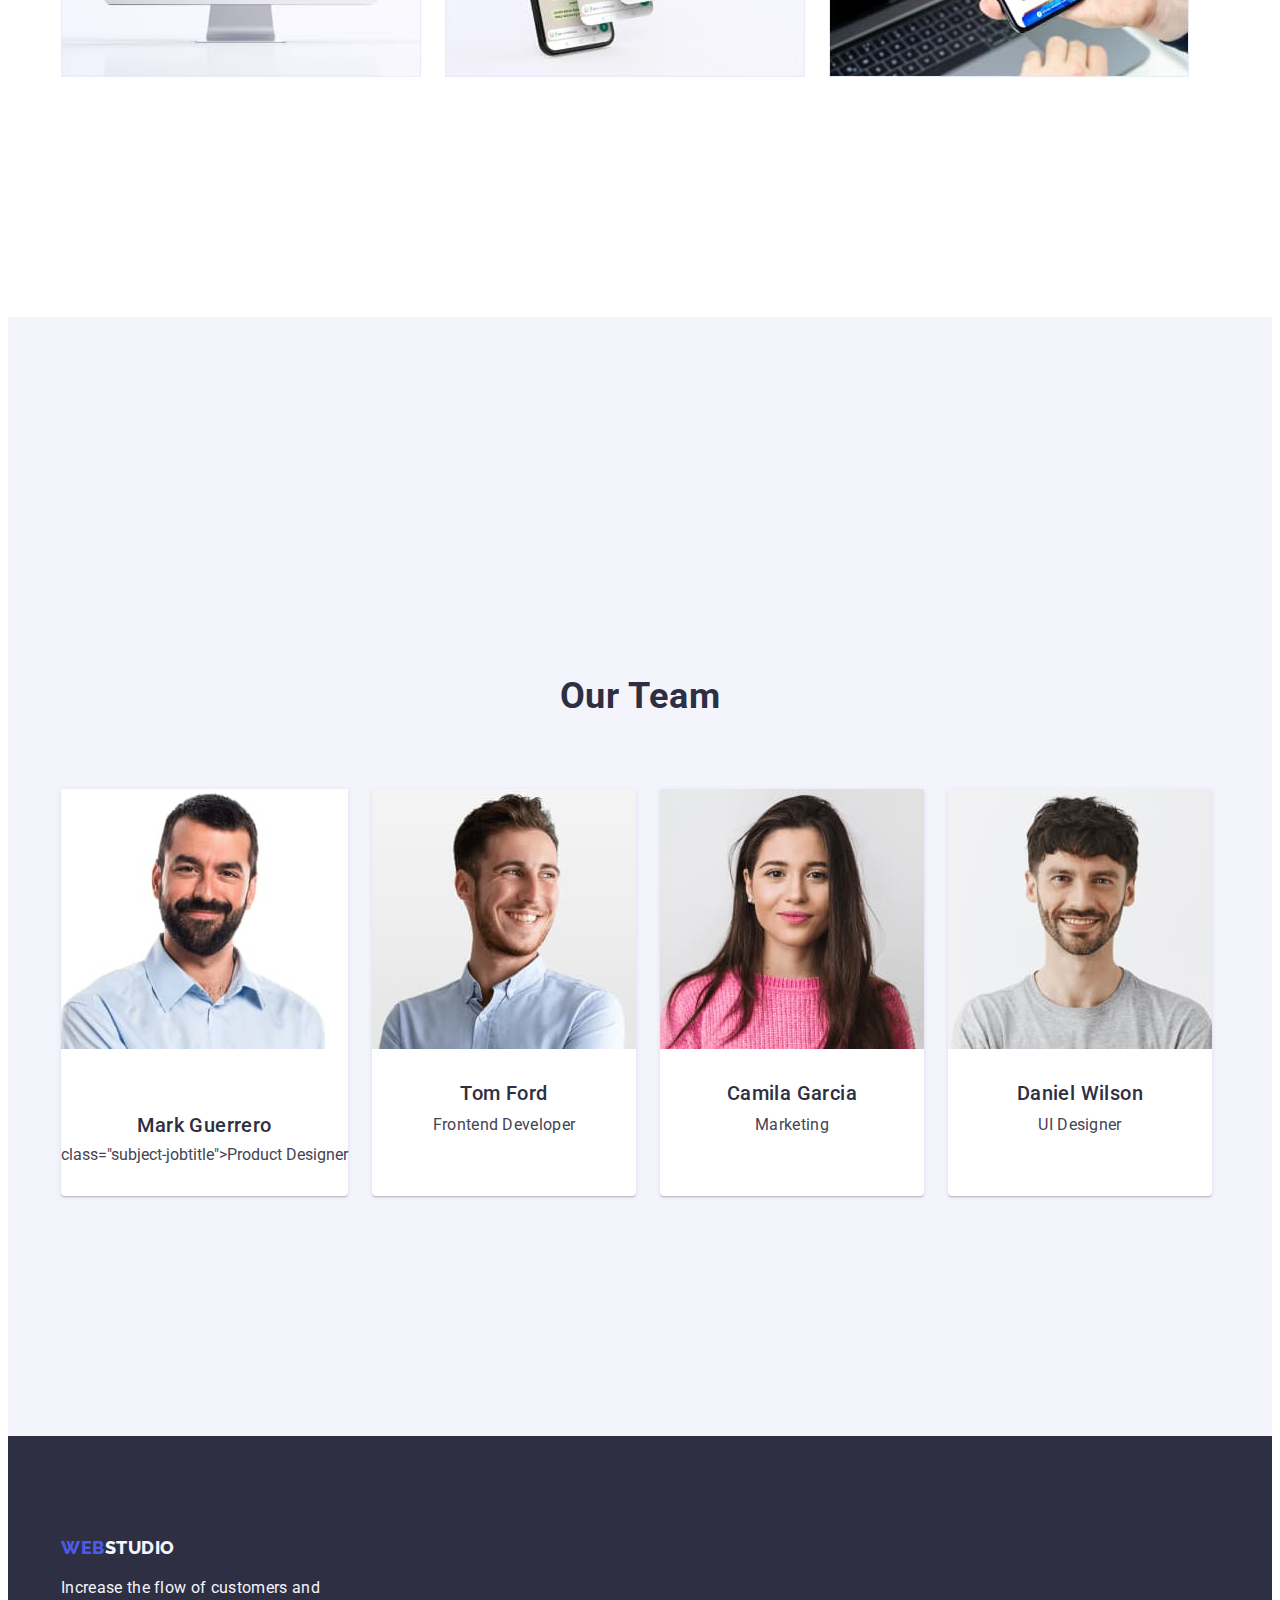
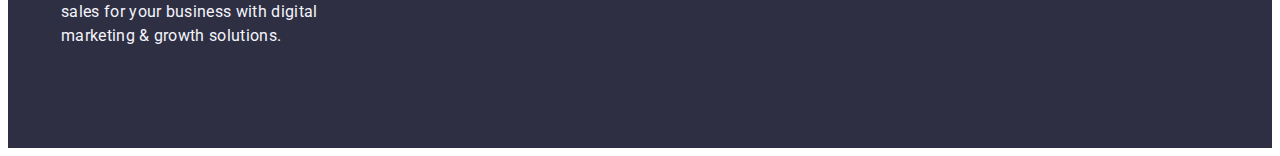
==== commit 81871cd4: "uppde" ====
--- a/index.html
+++ b/index.html
@@ -75,7 +75,7 @@
             <div class="container">
                 <h2 class="subject">Our Team</h2>
                 <ul class="list subject-list ">
-                    <li class="subject-list-teammate"><img src="./images/teammate-1-min.jpg" width="264" height="260" alt="photo Product Designer"> <div class="name-job"> <h3 class="subject-name"> Mark Guerrero</h3><p class="subject-jobtitle">Product Designer</div></p></li>
+                    <li class="subject-list-teammate"><img src="./images/teammate-1-min.jpg" width="264" height="260" alt="photo Product Designer"> <div class="name-job"> <h3 class="subject-name"> Mark Guerrero</h3><p> class="subject-jobtitle">Product Designer</div></p></li>
                     <li class="subject-list-teammate"><img src="./images/teammate-2-min.jpg" width="264" height="260" alt="photo Frontend Developer"><h3 class="subject-name" >Tom Ford</h3><p class="subject-jobtitle">Frontend Developer</p></li>
                     <li class="subject-list-teammate"><img src="./images/teammate-3-min.jpg" width="264" height="260" alt="photo Marketing"><h3 class="subject-name">Camila Garcia</h3><p class="subject-jobtitle">Marketing</p></li>
                     <li class="subject-list-teammate"><img src="./images/teammate-4-min.jpg" width="264" height="260" alt="photo UI Designer"><h3 class="subject-name">Daniel Wilson</h3><p class="subject-jobtitle">UI Designer</p></li>
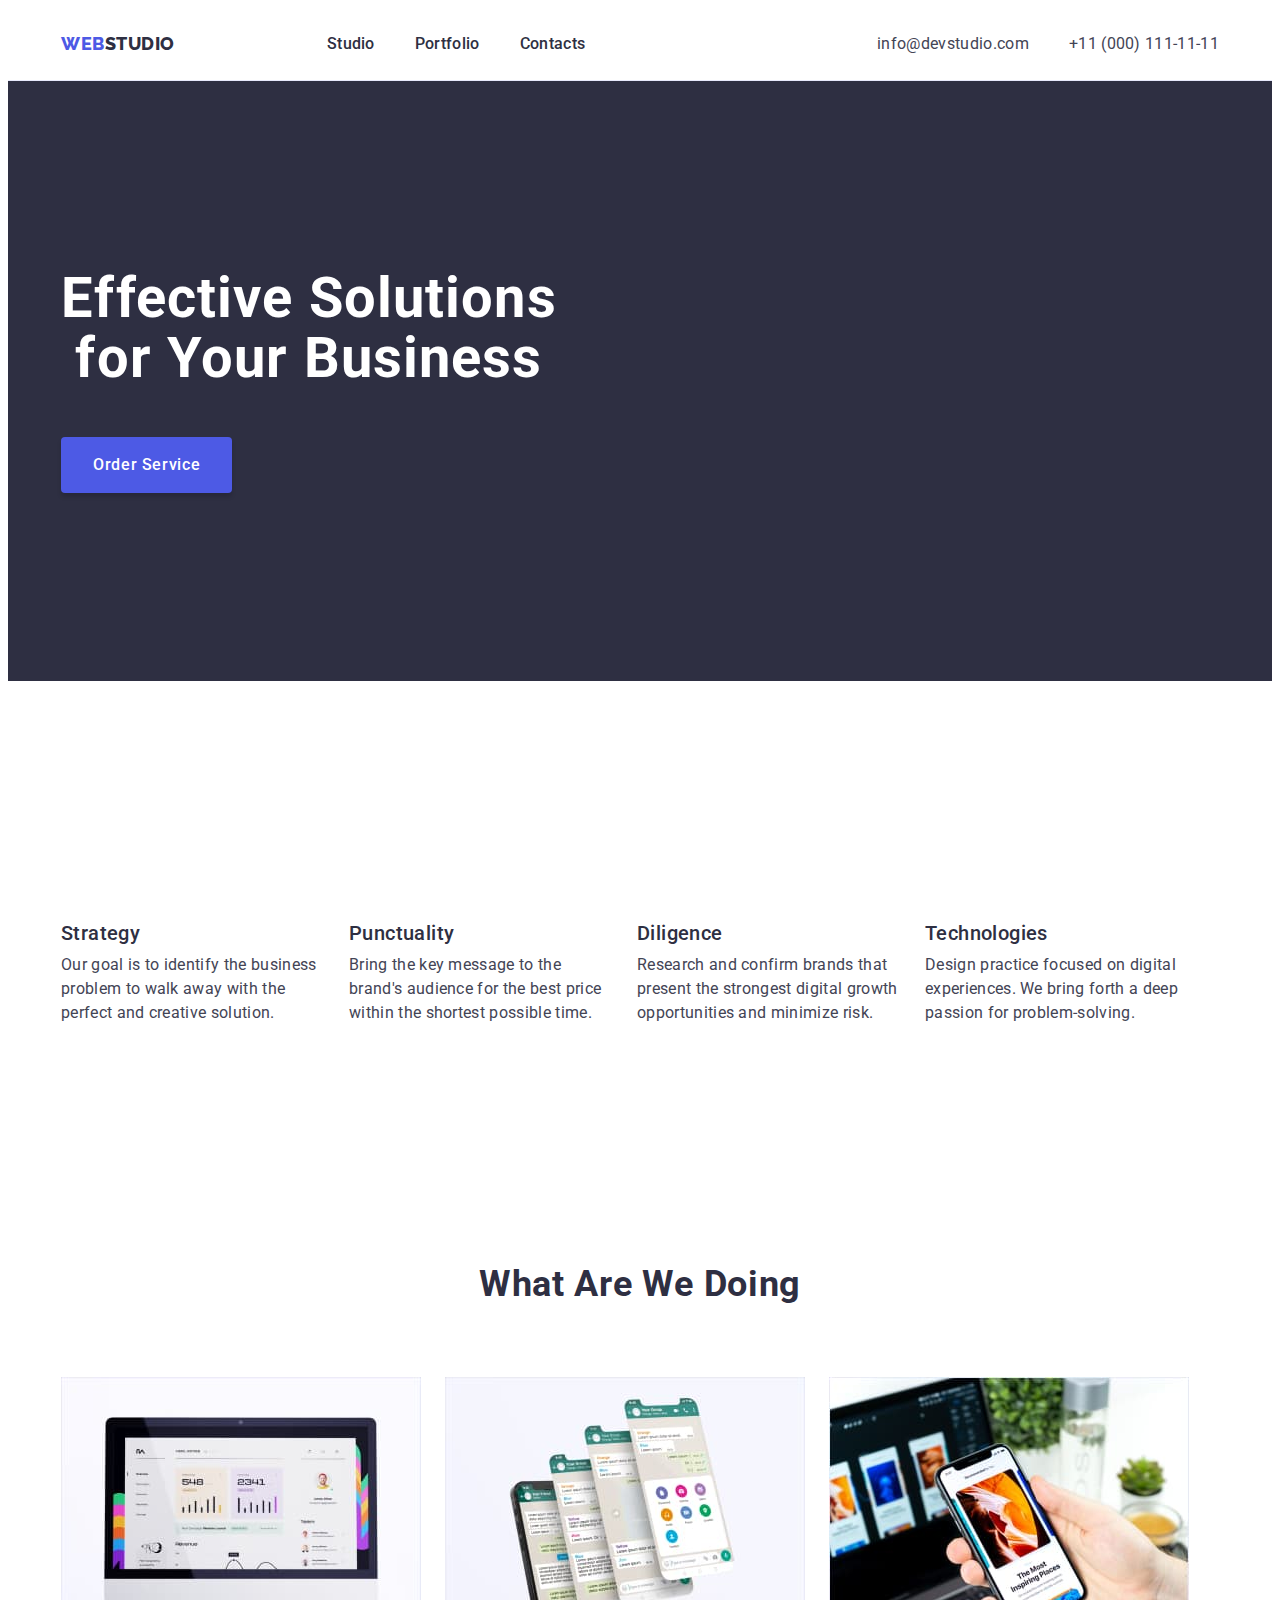
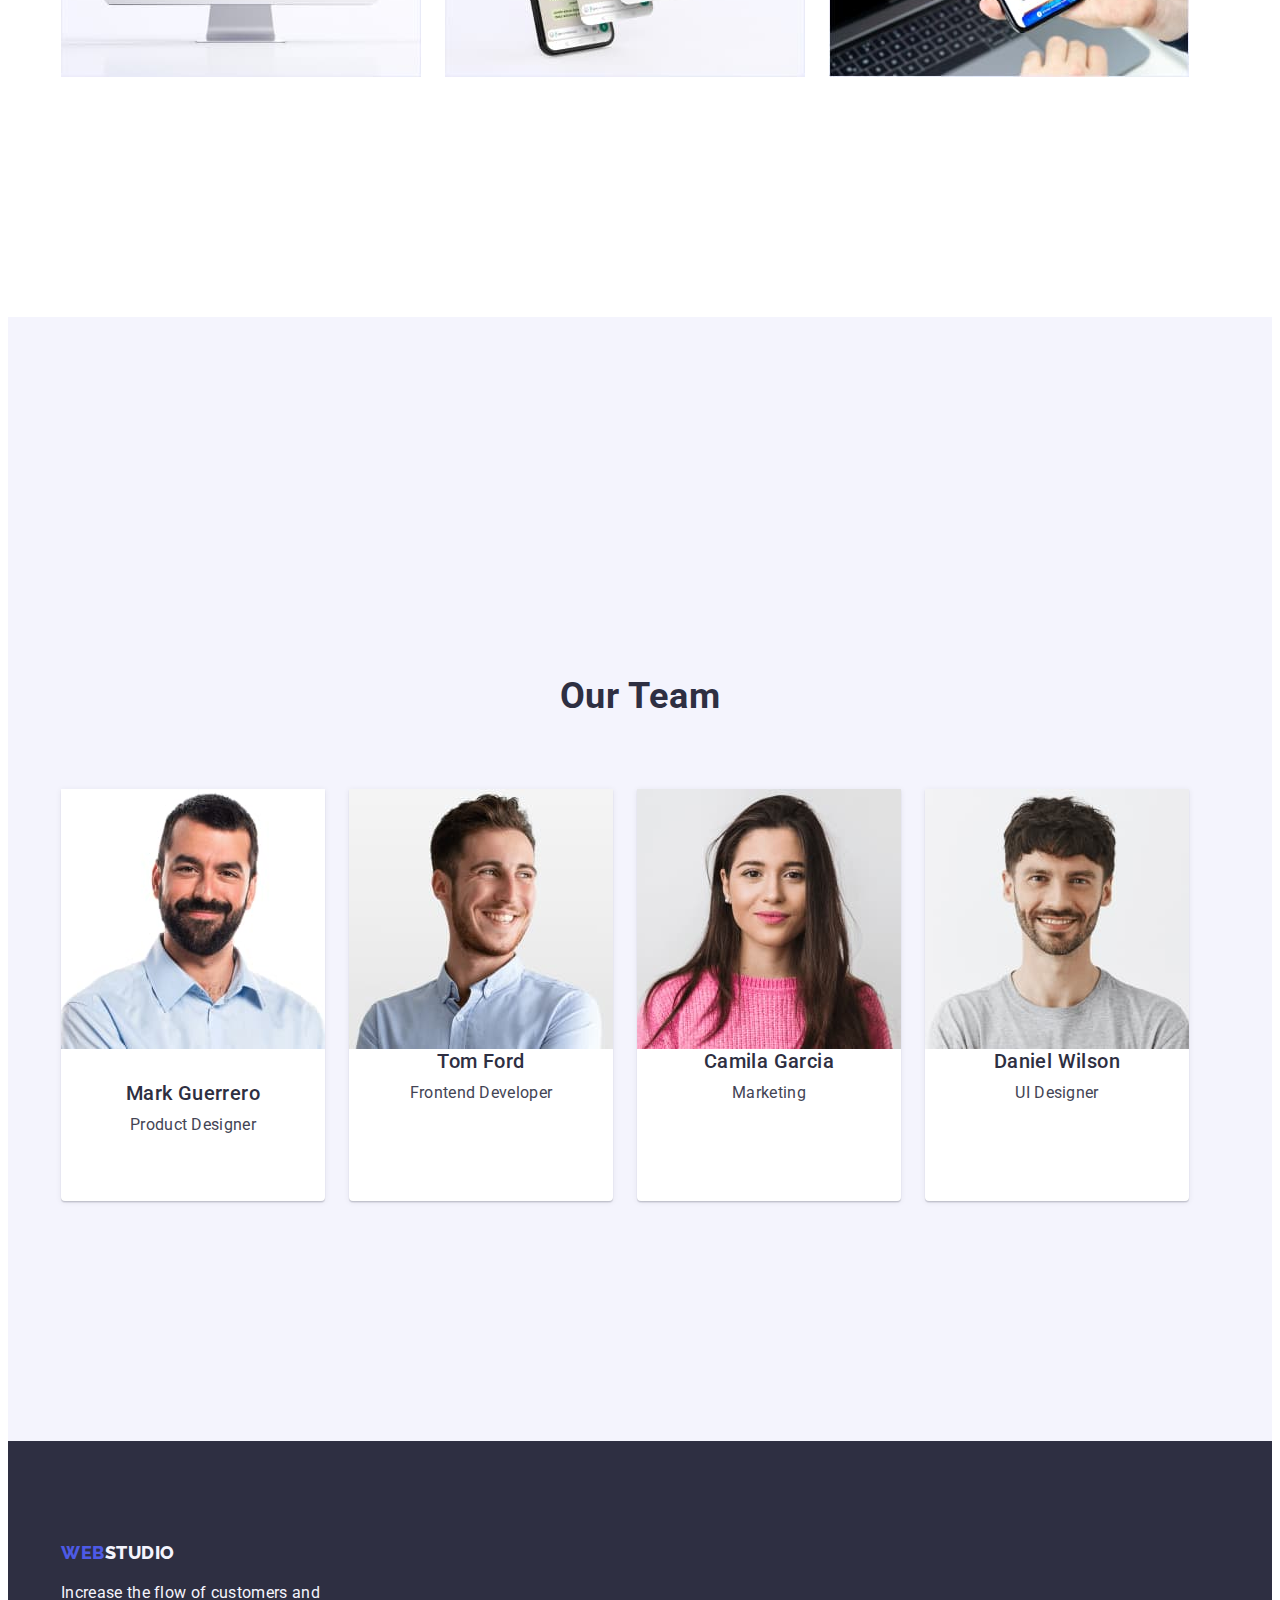
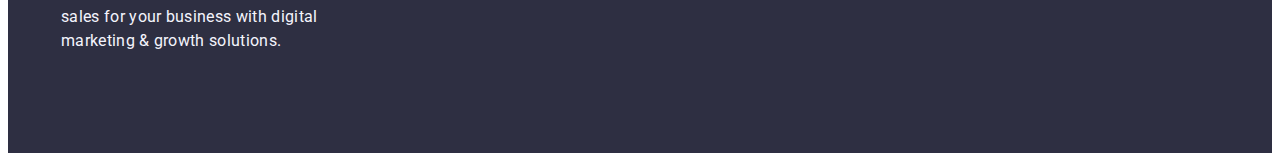
==== commit 91a22cb9: "upd" ====
--- a/index.html
+++ b/index.html
@@ -75,7 +75,7 @@
             <div class="container">
                 <h2 class="subject">Our Team</h2>
                 <ul class="list subject-list ">
-                    <li class="subject-list-teammate"><img src="./images/teammate-1-min.jpg" width="264" height="260" alt="photo Product Designer"> <div class="name-job"> <h3 class="subject-name"> Mark Guerrero</h3><p> class="subject-jobtitle">Product Designer</div></p></li>
+                    <li class="subject-list-teammate"><img src="./images/teammate-1-min.jpg" width="264" height="260" alt="photo Product Designer"> <div class="name-job"> <h3 class="subject-name"> Mark Guerrero </h3> <p class="subject-jobtitle"> Product Designer </p></div></li>
                     <li class="subject-list-teammate"><img src="./images/teammate-2-min.jpg" width="264" height="260" alt="photo Frontend Developer"><h3 class="subject-name" >Tom Ford</h3><p class="subject-jobtitle">Frontend Developer</p></li>
                     <li class="subject-list-teammate"><img src="./images/teammate-3-min.jpg" width="264" height="260" alt="photo Marketing"><h3 class="subject-name">Camila Garcia</h3><p class="subject-jobtitle">Marketing</p></li>
                     <li class="subject-list-teammate"><img src="./images/teammate-4-min.jpg" width="264" height="260" alt="photo UI Designer"><h3 class="subject-name">Daniel Wilson</h3><p class="subject-jobtitle">UI Designer</p></li>
--- a/css/style.css
+++ b/css/style.css
@@ -404,8 +404,8 @@
         line-height: 1.2;
         letter-spacing: 0.02em;
         text-align: center;
-        padding-top: 32px;
-        padding-bottom: 8px;
+        margin-bottom: 8px;
+
 }
 
 .subject-jobtitle{
@@ -415,6 +415,7 @@
         letter-spacing: 0.02em;
         text-align: center;
         padding-bottom: 32px;
+        
 }
 
 
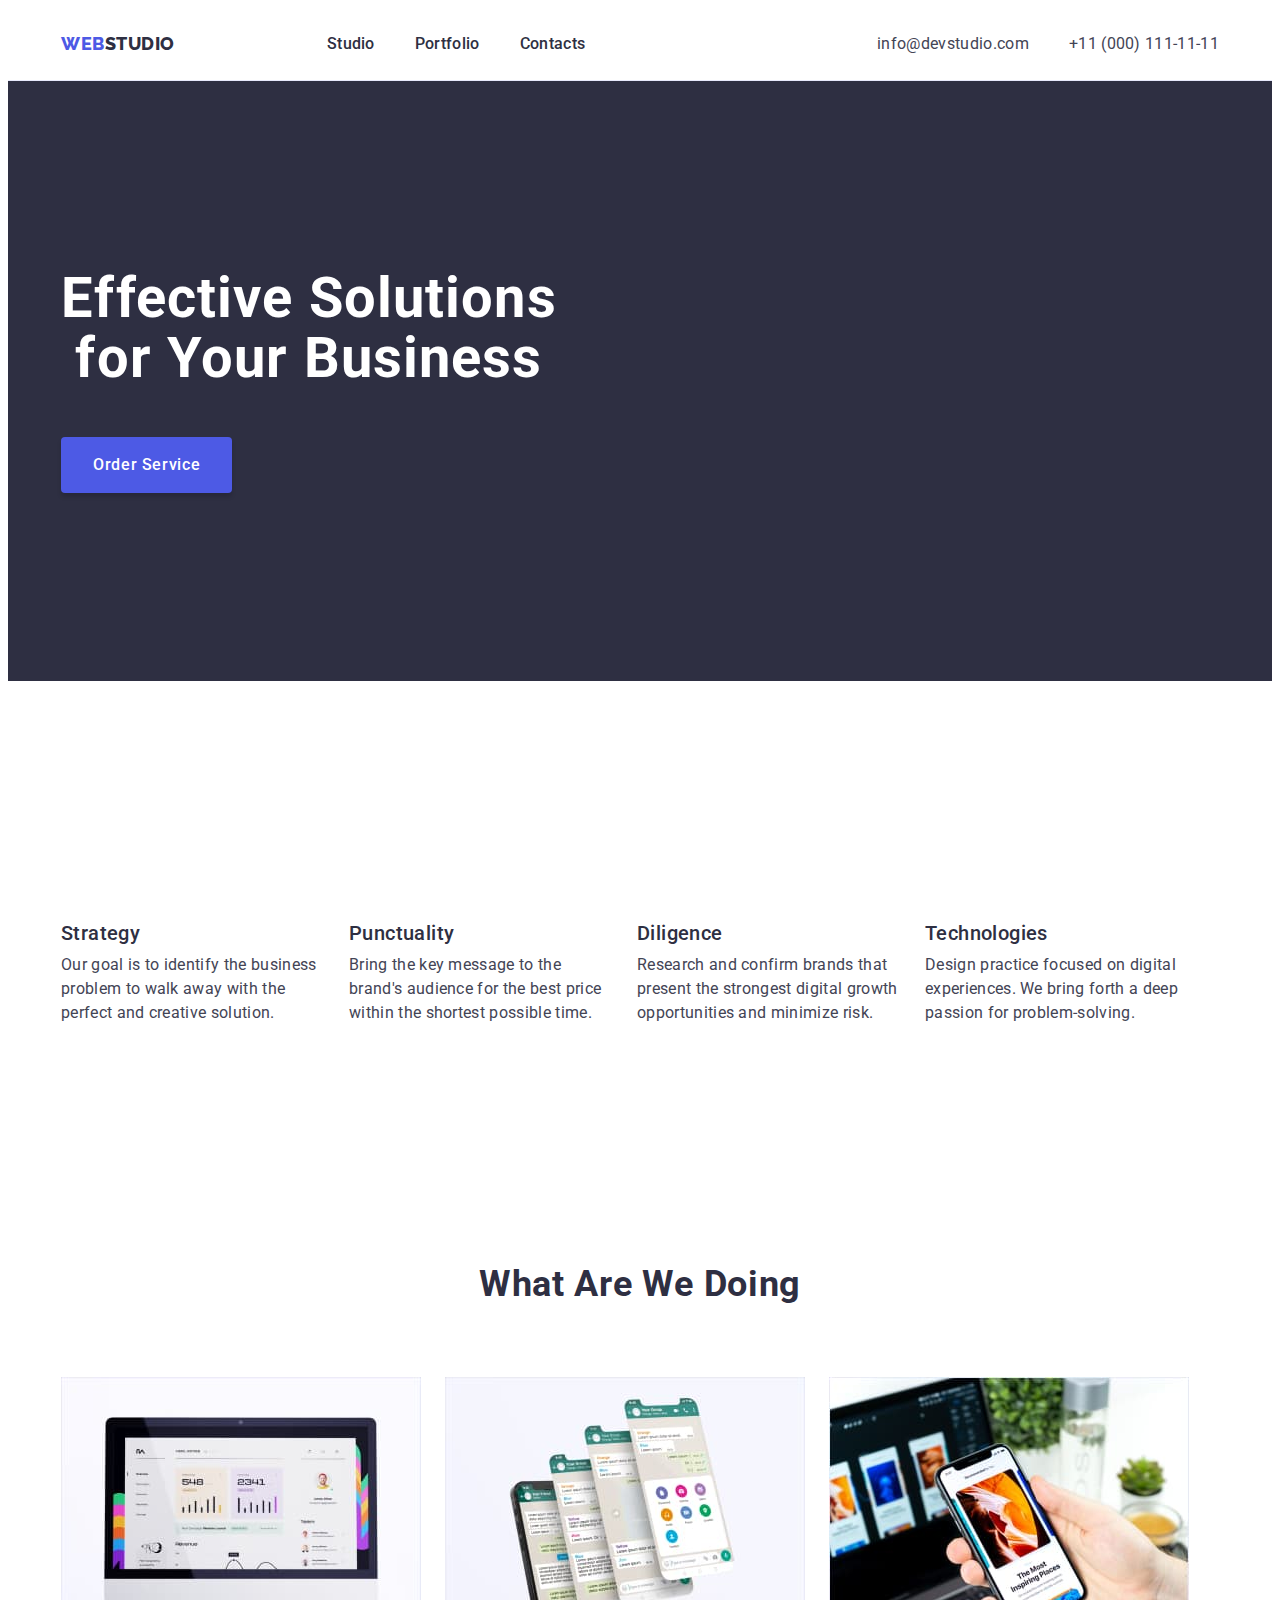
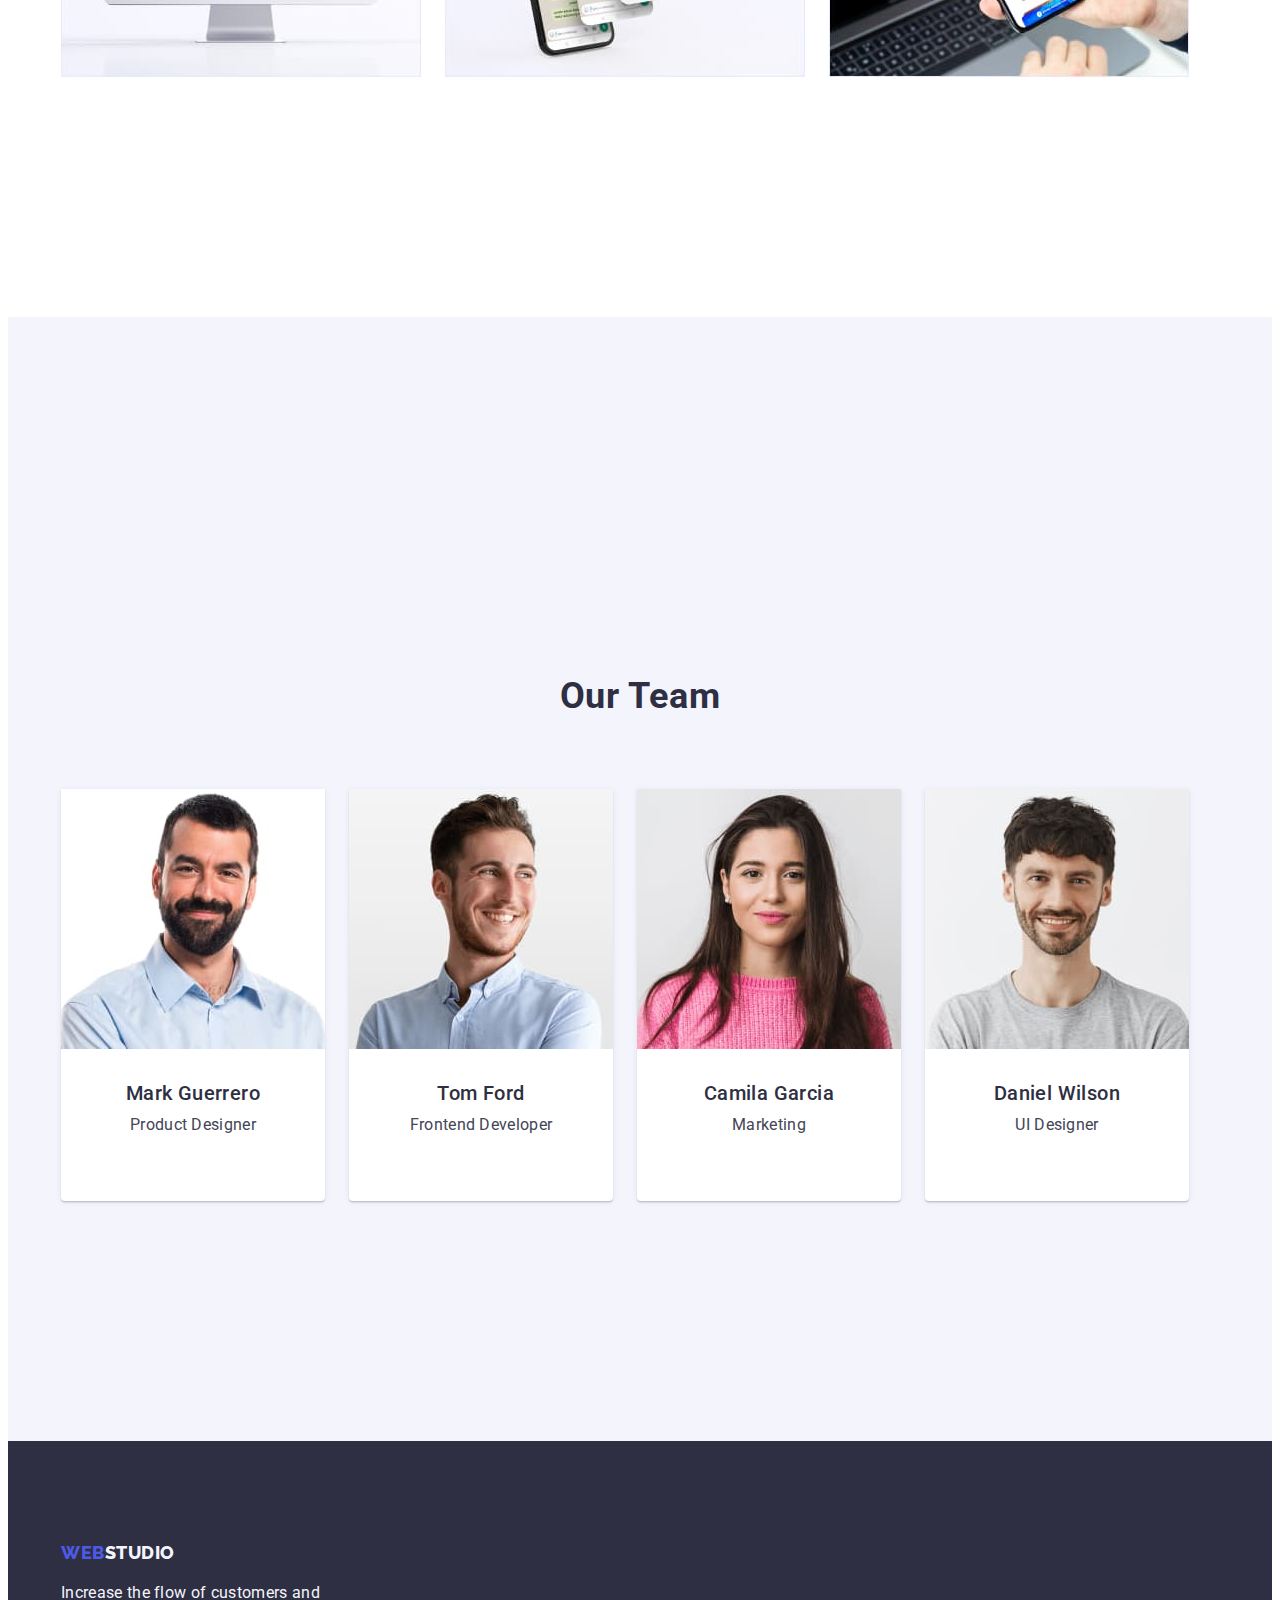
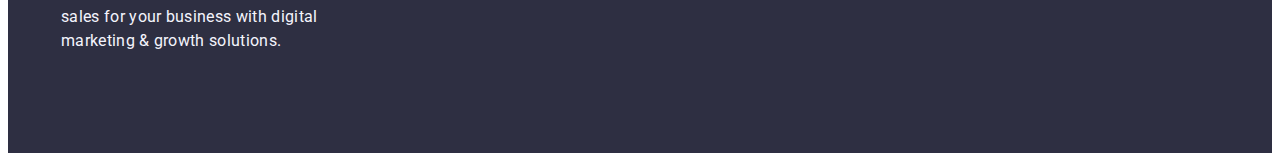
==== commit ab625433: "upd" ====
--- a/index.html
+++ b/index.html
@@ -76,9 +76,9 @@
                 <h2 class="subject">Our Team</h2>
                 <ul class="list subject-list ">
                     <li class="subject-list-teammate"><img src="./images/teammate-1-min.jpg" width="264" height="260" alt="photo Product Designer"> <div class="name-job"> <h3 class="subject-name"> Mark Guerrero </h3> <p class="subject-jobtitle"> Product Designer </p></div></li>
-                    <li class="subject-list-teammate"><img src="./images/teammate-2-min.jpg" width="264" height="260" alt="photo Frontend Developer"><h3 class="subject-name" >Tom Ford</h3><p class="subject-jobtitle">Frontend Developer</p></li>
-                    <li class="subject-list-teammate"><img src="./images/teammate-3-min.jpg" width="264" height="260" alt="photo Marketing"><h3 class="subject-name">Camila Garcia</h3><p class="subject-jobtitle">Marketing</p></li>
-                    <li class="subject-list-teammate"><img src="./images/teammate-4-min.jpg" width="264" height="260" alt="photo UI Designer"><h3 class="subject-name">Daniel Wilson</h3><p class="subject-jobtitle">UI Designer</p></li>
+                    <li class="subject-list-teammate"><img src="./images/teammate-2-min.jpg" width="264" height="260" alt="photo Frontend Developer"> <div class="name-job">  <h3 class="subject-name" >Tom Ford</h3><p class="subject-jobtitle">Frontend Developer</p></div></li>
+                    <li class="subject-list-teammate"><img src="./images/teammate-3-min.jpg" width="264" height="260" alt="photo Marketing"> <div class="name-job">  <h3 class="subject-name">Camila Garcia</h3><p class="subject-jobtitle">Marketing</p></div></li>
+                    <li class="subject-list-teammate"><img src="./images/teammate-4-min.jpg" width="264" height="260" alt="photo UI Designer"> <div class="name-job"> <h3 class="subject-name">Daniel Wilson</h3><p class="subject-jobtitle">UI Designer</p></div></li>
                 </ul>
             </div>
         </section>
